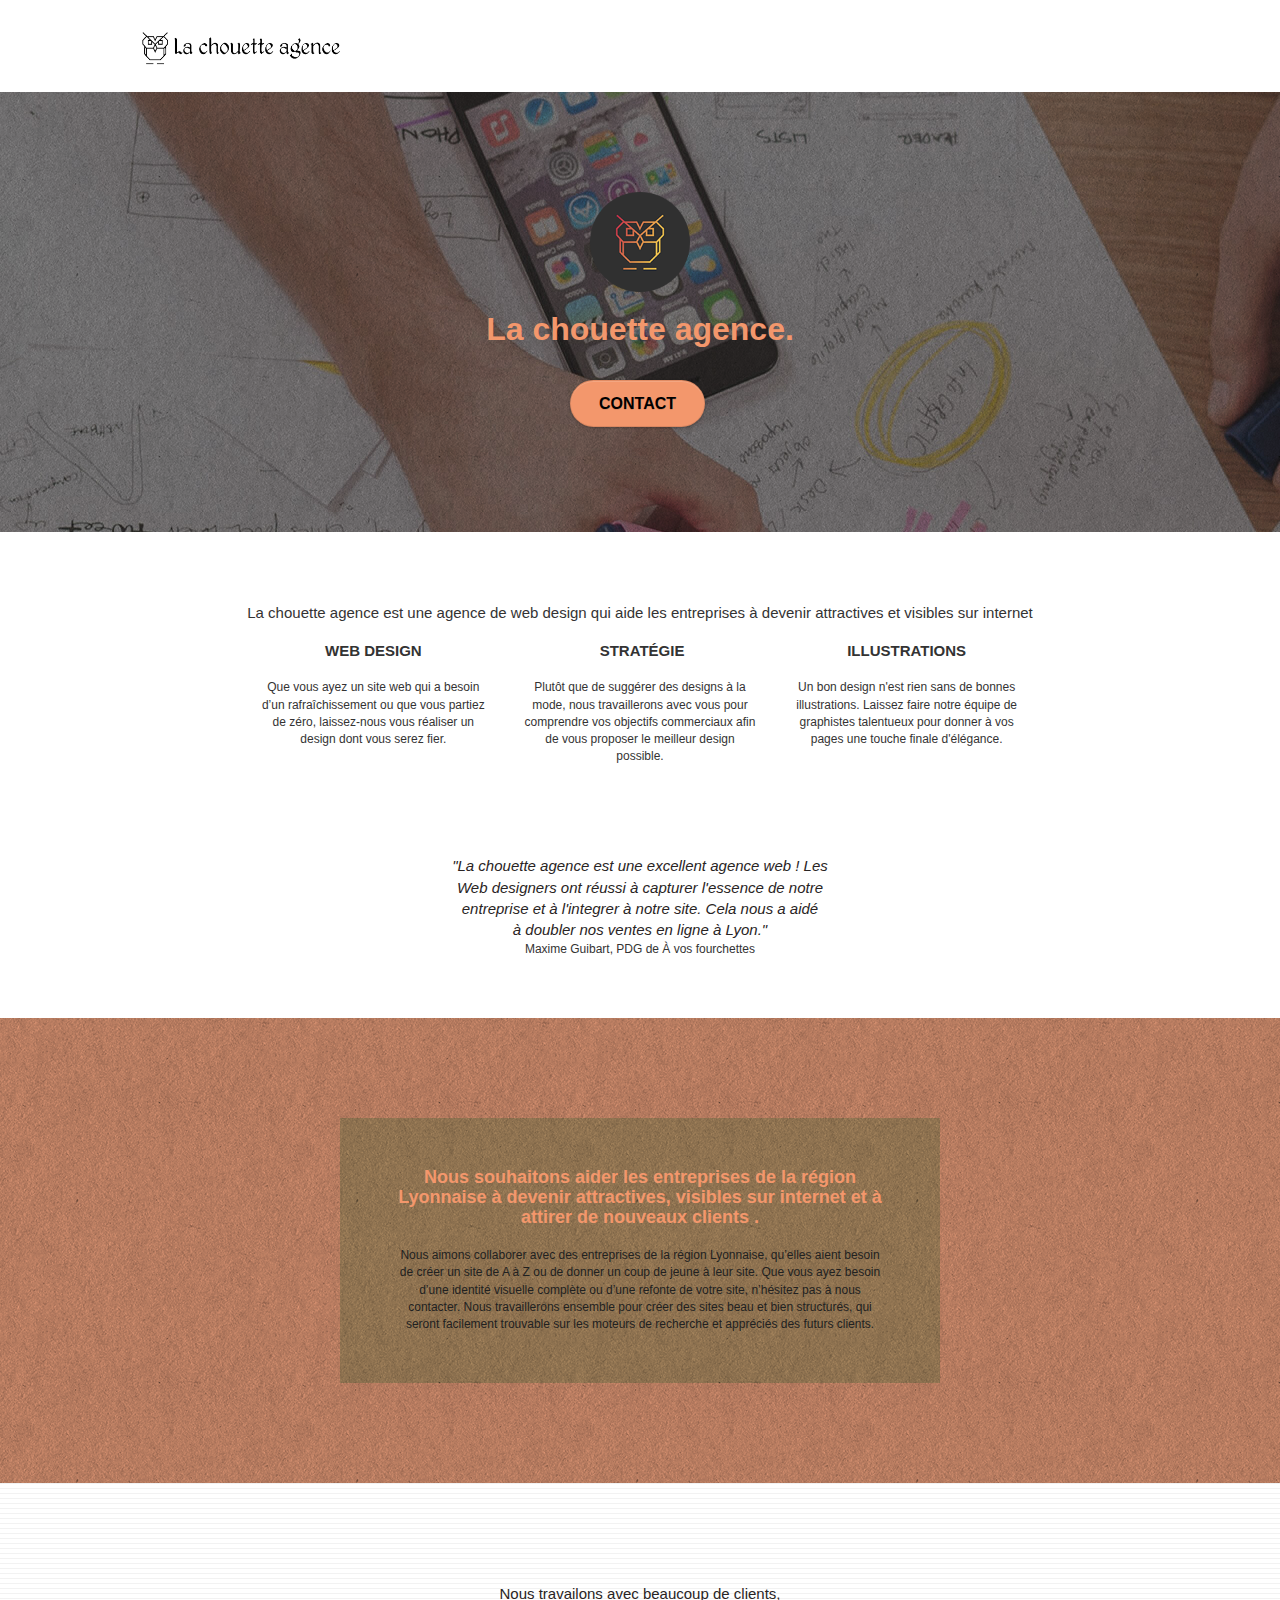
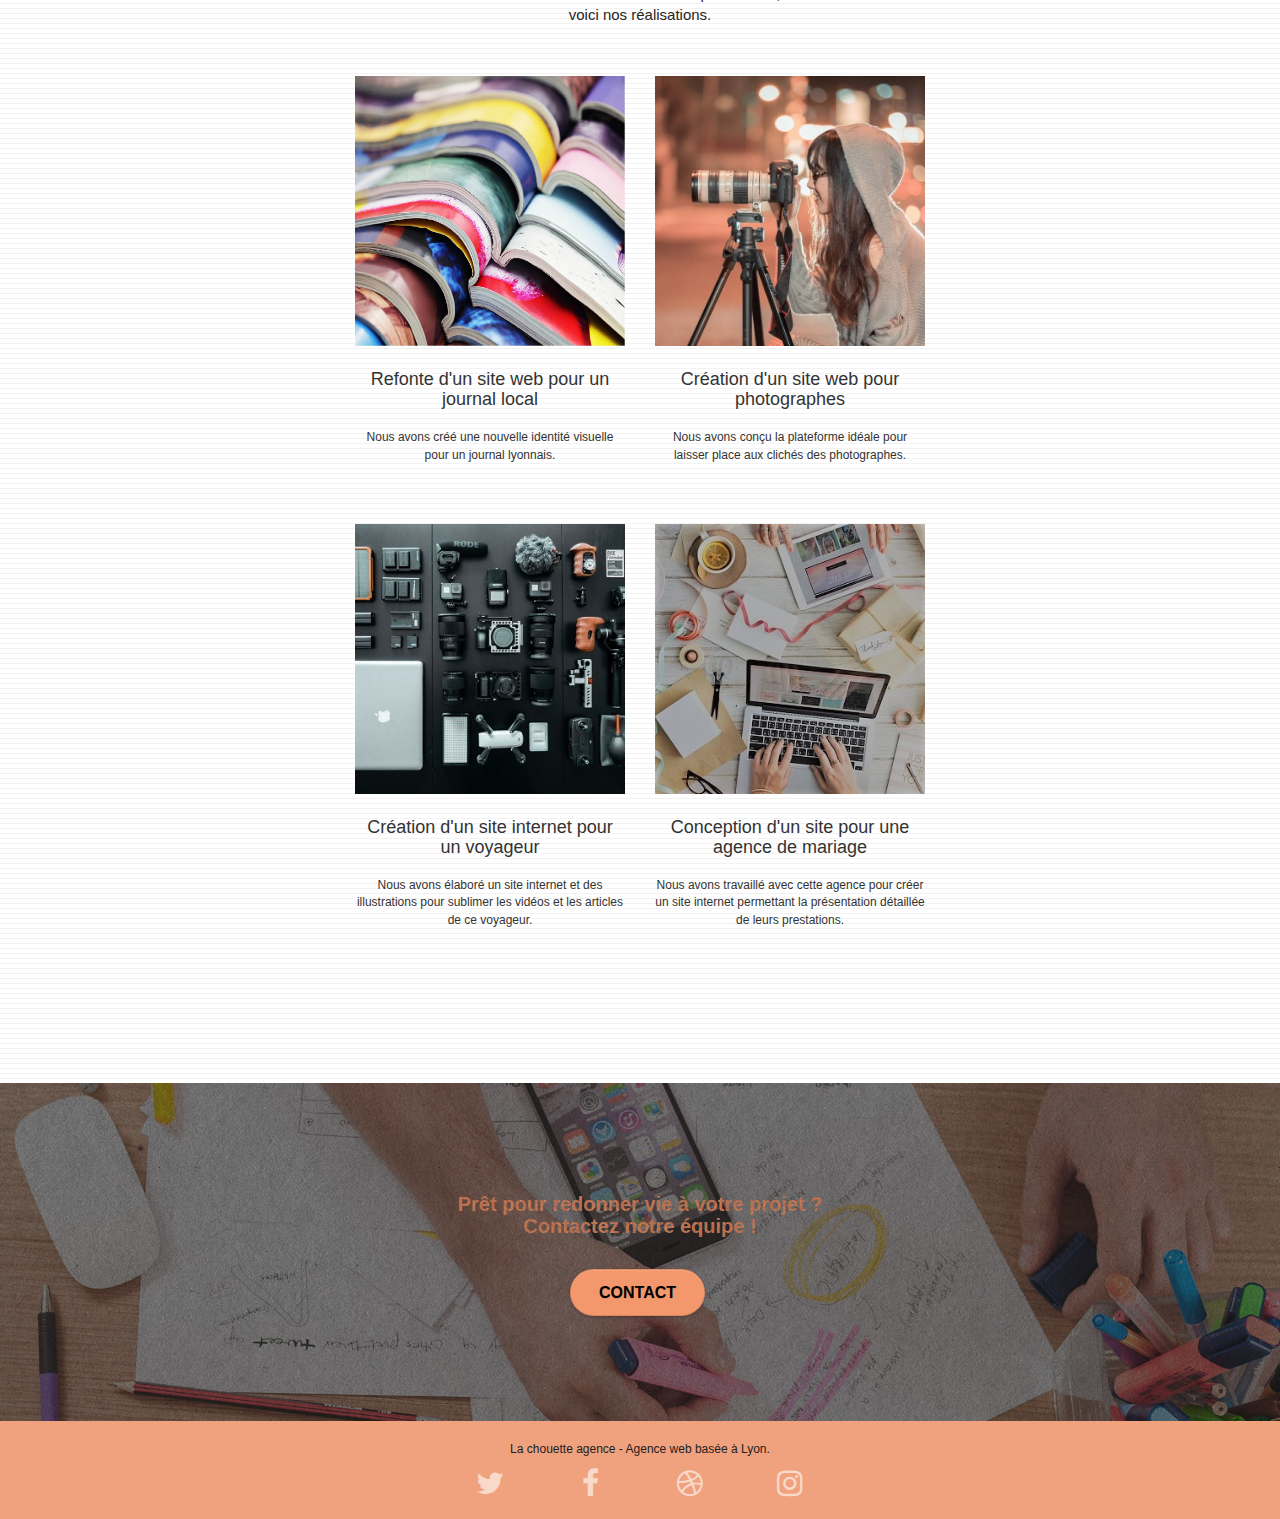
==== optimise/index.html @ 37cf7705 "seo" ====
<!doctype html>
<html lang="fr">

<head>
	<meta charset="utf-8">
	<meta name="keywords"
		content="seo, google, site web, site internet, agence design Lyon, agence ,  design,visibilité,Web design,entreprise,architecture commercial,identité visuelle">
	<meta name="description"
		content="Découvrez la chouette agence, une agence web qui aide les entreprises basée à Lyon à devenir attractives et visibles sur internet">
	<meta name="viewport" content="width=device-width, initial-scale=1.0, viewport-fit=cover">
	<link rel="shortcut icon" type="image/png" href="favicon.jpg">





	<link rel="stylesheet" type="text/css" href="./css/bootstrap.css" media="all">










	<title>La Chouette agence</title>


	<!-- Analytics -->

	<!-- Analytics END -->

</head>

<body>
	<!-- Principal conteneur -->
	<div class="page-container">

		<!-- bloc-0 -->
		<div class="bloc bgc-white l-bloc " id="bloc-0">
			<div class="container bloc-sm">

				<nav class="navbar row">
					<div class="navbar-header">

						<a class="navbar-brand" href="index.html"><img src="img/la-chouette-agence.png" width="200"
								height="40" alt="paris web design logo agence web meilleure agence" /></a>

						<button id="nav-toggle" type="button" class="ui-navbar-toggle navbar-toggle"
							data-toggle="collapse" data-target=".navbar-1">
							<span class="sr-only">Toggle navigation</span><span class="icon-bar"></span><span
								class="icon-bar"></span><span class="icon-bar"></span>
						</button>
					</div>
					


				</nav>
			</div>
		</div>
		<!-- bloc-0 END -->

		<!-- bloc-1-presentation -->
		<div class="bloc bgc-dark-slate-blue bg-banniere d-bloc bg-t-edge bloc-bg-texture texture-paper b-parallax"
			id="bloc-1-hero">
			<div class="container bloc-lg">
				<div class="row tight-width-whitespace">
					<div class="col-sm-12">
						<img src="img/logo.png" class="center-block image-resize-mode" height="100" width="100"
							alt="La chouette agence, agence web Lyon, création logo " />
						<h1 class="text-center hero-bloc-text tc-white ">
							La chouette agence.
						</h1>
						<div class="text-center">
							<a href="page2.html" class="btn btn-lg btn-clean btn-rd cta-hero btn-atomic-tangerine"
								id="cta-hero">Contact</a>
						</div>
					</div>
				</div>
			</div>
		</div>
		<!-- bloc-1-presentation END -->

		<!-- bloc-2-services -->
		<div class="bloc bgc-white l-bloc" id="bloc-2-services">
			<div class="container bloc-md">
				<div class="row">
					<h2 class="col-sm-12 text-center ajoutperformance ">
						La chouette agence est une agence de web design qui aide les entreprises à devenir attractives
						et visibles sur internet
					</h2>
				</div>
				<div class="row voffset-lg med-width-whitespace">
					<div class="col-sm-4">
						<div class="text-center">
							<span class="et-icon-browser sm-shadow icon-dark-slate-blue icons icon-lg"></span>
						</div>
						<h3 class="mg-md text-center">
							Web design
						</h3>
						<p class="text-center ">
							Que vous ayez un site web qui a besoin d&rsquo;un rafraîchissement ou que vous partiez de
							zéro, laissez-nous vous réaliser un design dont vous serez fier.
						</p>
					</div>
					<div class="col-sm-4">
						<div class="text-center">
							<span class="et-icon-presentation sm-shadow icon-dark-slate-blue icons icon-lg"></span>
						</div>
						<h3 class="mg-md text-center">
							&nbsp;Stratégie
						</h3>
						<p class="text-center ">
							Plutôt que de suggérer des designs à la mode, nous travaillerons avec vous pour comprendre
							vos objectifs commerciaux afin de vous proposer le meilleur design possible.<br>
						</p>
					</div>
					<div class="col-sm-4">
						<div class="text-center">
							<span class="et-icon-edit sm-shadow icon-dark-slate-blue icons icon-lg"></span>
						</div>
						<h3 class="mg-md text-center">
							Illustrations
						</h3>
						<p class="text-center ">
							Un bon design n'est rien sans de bonnes illustrations. Laissez faire notre équipe de
							graphistes talentueux pour donner à vos pages une touche finale d'élégance.
						</p>
					</div>
				</div>
				<div class="row voffset-lg voffset">
					<div class="col-xs-12 col-md-8 col-md-offset-2 text-center">
						<span class="ajoutperformance"> <i>"La chouette agence est une excellent agence web ! Les<br>
								Web designers ont réussi à capturer l'essence de notre<br>
								entreprise et à l'integrer à notre site. Cela nous a aidé<br>
								à doubler nos ventes en ligne à Lyon."</i></span>
						<p>Maxime Guibart, PDG de À vos fourchettes</p>

					</div>
				</div>
			</div>
		</div>
		<!-- bloc-2-services END -->

		<!-- bloc-3-what-i-do -->
		<div class="bloc tc-white bgc-atomic-tangerine bg-presentation d-bloc bloc-bg-texture texture-paper b-parallax"
			id="bloc-3-what-i-do">
			<div class="container bloc-lg">
				<div class="row tight-width-whitespace black-background">
					<div class="col-sm-12">
						<h4 class="mg-md text-center tc-white">
							Nous souhaitons aider les entreprises de la région Lyonnaise à devenir attractives, visibles
							sur internet et à attirer de nouveaux clients .<br>
						</h4>
						<p class="text-center white">
							Nous aimons collaborer avec des entreprises de la région Lyonnaise, qu’elles aient besoin de
							créer un site de A à Z ou de donner un coup de jeune à leur site. Que vous ayez besoin d’une
							identité visuelle complète ou d’une refonte de votre site, n’hésitez pas à nous contacter.
							Nous travaillerons ensemble pour créer des sites beau et bien structurés, qui seront
							facilement trouvable sur les moteurs de recherche et appréciés des futurs clients.
							
						</p>
					</div>
				</div>
			</div>
		</div>
		<!-- bloc-3-what-i-do END -->

		<!-- bloc-4-portfolio -->
		<div class="bloc bgc-white bg-lines-h2-bg bg-repeat l-bloc" id="bloc-4-portfolio">
			<div class="container bloc-lg">
				<div class="row">
					<div class="col-sm-12 text-center">
						<span class="ajoutperformance"> Nous travailons avec beaucoup de clients,<br>
							voici nos réalisations.</span>
					</div>
				</div>
				<div class="row tight-width-whitespace portfolio-row">
					<div class="col-sm-6">
						<a href="#" data-lightbox="img/1.jpg" data-gallery-id="gallery-1"
							data-caption="Refonte d'un site web pour un journal local" data-frame="snapshot-lb"><img
								src="img/1.jpg" width="320" height="120"
								alt="Refonte d'un site web pour un journal local"
								class="img-responsive portfolio-thumb" /></a>
						<h4 class="mg-md text-center">
							Refonte d'un site web pour un journal local
						</h4>
						<p class="text-center">
							Nous avons créé une nouvelle identité visuelle pour un journal lyonnais.
						</p>
					</div>
					<div class="col-sm-6">
						<a href="#" data-lightbox="img/2.jpg" data-gallery-id="gallery-1"
							data-caption="Création d'un site web pour photographes" data-frame="snapshot-lb"><img
								src="img/2.jpg" width="320" height="120" class="img-responsive portfolio-thumb"
								alt="Création d'un site web pour photographes" /></a>
						<h4 class="mg-md text-center">
							Création d'un site web pour photographes
						</h4>
						<p class="text-center">
							Nous avons conçu la plateforme idéale pour laisser place aux clichés des photographes.
						</p>
					</div>
				</div>
				<div class="row tight-width-whitespace portfolio-row">
					<div class="col-sm-6">
						<a href="#" data-lightbox="img/3.jpg" data-gallery-id="gallery-1"
							data-caption="Création d'un site internet pour un voyageur" data-frame="snapshot-lb"><img
								src="img/3.jpg" width="320" height="120" class="img-responsive portfolio-thumb"
								alt=" Création d'un site web pour voyageur" /></a>
						<h4 class="mg-md text-center">
							Création d'un site internet pour un voyageur
						</h4>
						<p class="text-center">
							Nous avons élaboré un site internet et des illustrations pour sublimer les vidéos et les
							articles de ce voyageur.
						</p>
					</div>
					<div class="col-sm-6">
						<a href="#" data-lightbox="img/4.jpg" data-gallery-id="gallery-1"
							data-caption="Conception d'un site pour une agence de mariage" data-frame="snapshot-lb"><img
								src="img/4.jpg" width="320" height="120" class="img-responsive portfolio-thumb"
								alt=" Création d'un site web pour agence de mariage" /></a>
						<h4 class="mg-md text-center">
							Conception d'un site pour une agence de mariage
						</h4>
						<p class="text-center">
							Nous avons travaillé avec cette agence pour créer un site internet permettant la
							présentation détaillée de leurs prestations.
						</p>
					</div>
				</div>
			</div>
		</div>
		<!-- bloc-4-portfolio END -->

		<!-- bloc-5-cta -->
		<div class="bloc bgc-dark-slate-blue bg-banniere d-bloc bloc-bg-texture texture-paper" id="bloc-5-cta">
			<div class="container bloc-lg">
				<div class="row">
					<h5 class=" text-center tc-white">
						Prêt pour redonner vie à votre projet ?<br>Contactez notre équipe !
					</h5>
					<div class="col-sm-12 text-center">
						<a href="page2.html"
							class="btn btn-atomic-tangerine btn-clean btn-rd btn-lg cta-hero">Contact</a>
					</div>
				</div>
			</div>
		</div>
		<!-- bloc-5-cta END -->

		<!-- Footer - bloc-8 -->
		<div class="bloc bgc-atomic-tangerine d-bloc" id="bloc-8">
			<div class="container bloc-sm">
				<div class="row">
					<div class="col-sm-12">
						<p class="text-center white">
							La chouette agence - Agence web basée à Lyon.<br>
						</p>
						<div class="row row-no-gutters social">
							<div class="col-sm-3">
								<div class="text-center">
									<a class="social" href="www.twitter.com"><span class="fa fa-twitter icon-md"></span></a>
								</div>
							</div>
							<div class="col-sm-3">
								<div class="text-center">
									<a class="social" href="www.facebook.com"><span class="fa fa-facebook icon-md"></span></a>
								</div>
							</div>
							<div class="col-sm-3">
								<div class="text-center">
									<a class="social" href="www.dribbble.com"><span class="fa fa-dribbble icon-md"></span></a>
								</div>
							</div>
							<div class="col-sm-3">
								<div class="text-center">
									<a class="social" href="www.instagram.com"><span
											class="fa fa-instagram icon-md"></span></a>
								</div>
							</div>

						</div>
						
					</div>
				</div>
			</div>
		</div>

	</div>
	<!-- Footer - bloc-8 END -->


	<!-- Principal conteneur END -->
	<link rel="stylesheet" type="text/css" href="./css/font-awesome.css">
	<link rel="stylesheet" type="text/css" href="style.css">

	<link rel="preload" type="text/css" href="./css/et-line.css" as="style">
</body>


</html>
---- optimise/style.css ----
body {
    margin: 0;
    padding: 0;
    background: #FFF;
    overflow-x: hidden;
    -webkit-font-smoothing: antialiased;
    -moz-osx-font-smoothing: grayscale;
}

a,
button {
    transition: all .3s ease-in-out;
    outline: none!important;
}

a:hover {
    text-decoration: none;
    cursor: pointer;
}

#page-loading-blocs-notifaction {
    position: fixed;
    top: 0;
    bottom: 0;
    width: 100%;
    z-index: 100000;
    background: #FFFFFF url("img/pageload-spinner.gif") no-repeat center center;
}

.bloc {
    width: 100%;
    clear: both;
    background: 50% 50% no-repeat;
    padding: 0 50px;
    -webkit-background-size: cover;
    -moz-background-size: cover;
    -o-background-size: cover;
    background-size: cover;
    position: relative;
}

.bloc .container {
    padding-left: 0;
    padding-right: 0;
}

.bloc-lg {
    padding: 100px 50px;
}

.bloc-md {
    padding: 50px;
}

.bloc-sm {
    padding: 20px 50px;
}

.bg-center,
.bg-l-edge,
.bg-r-edge,
.bg-t-edge,
.bg-b-edge,
.bg-tl-edge,
.bg-bl-edge,
.bg-tr-edge,
.bg-br-edge,
.bg-repeat {
    -webkit-background-size: auto!important;
    -moz-background-size: auto!important;
    -o-background-size: auto!important;
    background-size: auto!important;
}

.bg-repeat {
    background: repeat;
}

.bg-t-edge {
    background: top no-repeat;
}

.bloc-bg-texture::before {
    content: "";
    background-size: 2px 2px;
    position: absolute;
    top: 0;
    bottom: 0;
    left: 0;
    right: 0;
}


.texture-paper::before {
    background: url("img/texture-paper.png");
    background-size: 280px 280px;
}

.b-parallax {
    background-attachment: fixed;
}

.d-bloc {
    color: rgba(255, 255, 255, .7);
}

.d-bloc button:hover {
    color: rgba(255, 255, 255, .9);
}

.d-bloc .icon-round,
.d-bloc .icon-square,
.d-bloc .icon-rounded,
.d-bloc .icon-semi-rounded-a,
.d-bloc .icon-semi-rounded-b {
    border-color: rgba(255, 255, 255, .9);
}

.d-bloc .divider-h span {
    border-color: rgba(255, 255, 255, .2);
}

.d-bloc .a-btn,
.d-bloc .navbar a,
.d-bloc .navbar-brand,
.d-bloc a .icon-sm,
.d-bloc a .icon-md,
.d-bloc a .icon-lg,
.d-bloc a .icon-xl,
.d-bloc h1 a,
.d-bloc h2 a,
.d-bloc h3 a,
.d-bloc h4 a,
.d-bloc h5 a,
.d-bloc h6 a,
.d-bloc p a {
    color: rgba(255, 255, 255, .6);
}

.d-bloc .a-btn:hover,
.d-bloc .navbar a:hover,
.d-bloc .navbar-brand:hover,
.d-bloc a:hover .icon-sm,
.d-bloc a:hover .icon-md,
.d-bloc a:hover .icon-lg,
.d-bloc a:hover .icon-xl,
.d-bloc h1 a:hover,
.d-bloc h2 a:hover,
.d-bloc h3 a:hover,
.d-bloc h4 a:hover,
.d-bloc h5 a:hover,
.d-bloc h6 a:hover,
.d-bloc p a:hover {
    color: rgba(255, 255, 255, 1);
}

.d-bloc .navbar-toggle .icon-bar {
    background: rgba(255, 255, 255, 1);
}

.d-bloc .btn-wire,
.d-bloc .btn-wire:hover {
    color: rgba(255, 255, 255, 1);
    border-color: rgba(255, 255, 255, 1);
}

.d-bloc .panel {
    color: rgba(0, 0, 0, .5);
}

.d-bloc .panel button:hover {
    color: rgba(0, 0, 0, .7);
}

.d-bloc .panel icon {
    border-color: rgba(0, 0, 0, .7);
}

.d-bloc .panel .divider-h span {
    border-color: rgba(0, 0, 0, .1);
}

.d-bloc .panel .a-btn {
    color: rgba(0, 0, 0, .6);
}

.d-bloc .panel .a-btn:hover {
    color: rgba(0, 0, 0, 1);
}

.d-bloc .panel .btn-wire,
.d-bloc .panel .btn-wire:hover {
    color: rgba(0, 0, 0, .7);
    border-color: rgba(0, 0, 0, .3);
}

.d-bloc .panel,
.l-bloc {
    color: rgba(0, 0, 0, .5);
}

.d-bloc .panel button:hover,
.l-bloc button:hover {
    color: rgba(0, 0, 0, .7);
}

.l-bloc .icon-round,
.l-bloc .icon-square,
.l-bloc .icon-rounded,
.l-bloc .icon-semi-rounded-a,
.l-bloc .icon-semi-rounded-b {
    border-color: rgba(0, 0, 0, .7);
}

.d-bloc .panel .divider-h span,
.l-bloc .divider-h span {
    border-color: rgba(0, 0, 0, .1);
}

.d-bloc .panel .a-btn,
.l-bloc .a-btn,
.l-bloc .navbar a,
.l-bloc .navbar-brand,
.l-bloc a .icon-sm,
.l-bloc a .icon-md,
.l-bloc a .icon-lg,
.l-bloc a .icon-xl,
.l-bloc h1 a,
.l-bloc h2 a,
.l-bloc h3 a,
.l-bloc h4 a,
.l-bloc h5 a,
.l-bloc h6 a,
.l-bloc p a {
    color: rgba(0, 0, 0, .6);
}

.d-bloc .panel .a-btn:hover,
.l-bloc .a-btn:hover,
.l-bloc .navbar a:hover,
.l-bloc .navbar-brand:hover,
.l-bloc a:hover .icon-sm,
.l-bloc a:hover .icon-md,
.l-bloc a:hover .icon-lg,
.l-bloc a:hover .icon-xl,
.l-bloc h1 a:hover,
.l-bloc h2 a:hover,
.l-bloc h3 a:hover,
.l-bloc h4 a:hover,
.l-bloc h5 a:hover,
.l-bloc h6 a:hover,
.l-bloc p a:hover {
    color: rgba(0, 0, 0, 1);
}

.l-bloc .navbar-toggle .icon-bar {
    color: rgba(0, 0, 0, .6);
}

.d-bloc .panel .btn-wire,
.d-bloc .panel .btn-wire:hover,
.l-bloc .btn-wire,
.l-bloc .btn-wire:hover {
    color: rgba(0, 0, 0, .7);
    border-color: rgba(0, 0, 0, .3);
}

.voffset {
    margin-top: 30px;
}

.voffset-lg {
    margin-top: 80px;
}

.row-no-gutters {
    margin-right: 0;
    margin-left: 0;
}

.row.row-no-gutters > [class^="col-"],
.row.row-no-gutters > [class*=" col-"] {
    padding-right: 0;
    padding-left: 0;
}

#bloc-1-hero h1 {
    font-size: 32px;
}

.navbar {
    margin-bottom: 0;
    z-index: 1;
}

.navbar-brand {
    height: auto;
    padding: 3px 15px;
    font-size: 25px;
    font-weight: normal;
    font-weight: 600;
    line-height: 44px;
}

.navbar-brand img {
    max-height: 200px;
    margin: 0 5px 0 0;
    display: inline;
}

.navbar-brand img[src$=svg] {
    min-width: 100px;
}

.nav-center .navbar-brand img {
    margin: 0;
}

.navbar .nav {
    padding-top: 2px;
    margin-right: 6rem;
    float: right;
    z-index: 1;
}

.nav > li {
    float: left;
    margin-top: 4px;
    font-size: 16px;
}

.navbar-nav .open .dropdown-menu > li > a {
    text-align: inherit;
}

.nav > li a:hover,
.nav > li a:focus {
    background: transparent;
}

.navbar-toggle {
    margin: 10px 10px 0 0;
    border: 0px;
}

.navbar-toggle:hover {
    background: transparent!important;
}

.navbar-toggle .icon-bar {
    background-color: rgba(0, 0, 0, .5);
    width: 26px;
}

.nav-invert .navbar .nav {
    float: left;
}
.ajoutperformance {
    font-size: 15px;
    color: rgb(41, 36, 36);
}

.nav-invert .navbar-header,
.nav-invert .navbar-brand {
    float: right;
    position: relative;
    z-index: 2;
}

@media (min-width: 768px) {
    .site-navigation {
        position: absolute;
        top: 50%;
        right: 20px;
        transform: translate(0, -50%);
        -webkit-transform: translateY(-50%);
    }
    .nav > li .dropdown-menu a,
    .nav > li .dropdown-menu a:hover {
        color: #484848;
    }
    .nav-invert .site-navigation {
        left: 0;
        right: 0;
    }
    .nav-center {
        text-align: center;
    }
    .nav-center .navbar-header {
        width: 100%;
    }
    .nav-center .navbar-header,
    .nav-center .navbar-brand,
    .nav-center .nav > li {
        float: none;
        display: inline-block;
    }
    .nav-center .site-navigation {
        position: relative;
        width: 100%;
        right: 0;
        margin-right: 0px;
        margin-top: 20px;
    }
    .nav-center.mini-nav .navbar-toggle {
        float: none;
        margin: 10px auto 0;
    }
}

.nav > li > .dropdown a {
    background: none!important;
    display: block;
    padding: 14px 15px;
}

nav .caret {
    margin: 0 5px;
}

.dropdown-menu .dropdown-menu {
    top: -8px;
    left: 100%;
}

.dropdown-menu .dropmenu-flow-right {
    top: 100%;
    left: 0;
    margin-left: -1px;
    border-top-left-radius: 0;
    border-top-right-radius: 0;
}

.dropdown-menu .dropdown span {
    border: 4px solid black;
    border-top-color: transparent;
    border-right-color: transparent;
    border-bottom-color: transparent;
    margin: 6px -5px 0 0!important;
    float: right;
}

.mg-md {
    margin-top: 10px;
    margin-bottom: 20px;
}

.mg-lg {
    margin-top: 10px;
    margin-bottom: 40px;
}

.btn {
    margin: 0 5px 5px 0;
}

.btn.pull-right {
    margin: 0 0 5px 5px;
}

.btn-d,
.btn-d:hover,
.btn-d:focus {
    color: #FFF;
    background: rgba(0, 0, 0, .3);
}

button {
    outline: none!important;
}

.btn-rd {
    border-radius: 40px;
}

.btn-clean {
    border: 1px solid rgba(0, 0, 0, .08);
    border-bottom-color: rgba(0, 0, 0, .1);
    text-shadow: 0 1px 0 rgba(0, 0, 1, .1);
    box-shadow: 0 1px 3px rgba(0, 0, 1, .25), inset 0 1px 0 0 rgba(255, 255, 255, .15);
}

.icon-md {
    font-size: 30px!important;
}

.icon-lg {
    font-size: 60px!important;
}

.sm-shadow {
    text-shadow: 0 1px 2px rgba(0, 0, 0, .3);
}

.panel-sq,
.panel-sq .panel-heading,
.panel-sq .panel-footer {
    border-radius: 0;
}

.panel-rd {
    border-radius: 30px;
}

.panel-rd .panel-heading {
    border-radius: 29px 29px 0 0;
}

.panel-rd .panel-footer {
    border-radius: 0 0 29px 29px;
}

.form-control {
    border-color: rgba(0, 0, 0, .1);
    box-shadow: none;
}

.scrollToTop {
    width: 40px;
    height: 40px;
    position: fixed;
    bottom: 20px;
    right: 20px;
    opacity: 0;
    z-index: 500;
    transition: all .3s ease-in-out;
}

.scrollToTop span {
    margin-top: 6px;
}

.showScrollTop {
    font-size: 14px;
    opacity: 1;
}

a[data-lightbox] {
    position: relative;
    display: block;
    text-align: center;
}

a[data-lightbox]:hover::before {
    content: "+";
    font-family: "HelveticaNeue-Light", "Helvetica Neue Light", "Helvetica Neue", Helvetica, Arial;
    font-size: 32px;
    width: 50px;
    height: 50px;
    margin-left: -25px;
    border-radius: 50%;
    background: rgba(0, 0, 0, .6);
    color: #FFF;
    font-weight: 100;
    z-index: 1;
    position: absolute;
    top: 50%;
    transform: translateY(-50%);
    -webkit-transform: translateY(-50%);
}
a.annuaires{
   
   
   color: black;
}

a[data-lightbox]:hover img {
    opacity: 0.6;
    -webkit-animation-fill-mode: none;
    animation-fill-mode: none;
}

#lightbox-modal {
    display: flex;
    align-items: center;
}

#lightbox-modal .modal-dialog {
    width: 90%;
    max-width: 900px;
    margin: 0 auto 0;
}

#lightbox-modal .modal-dialog img {
    max-height: 90vh;
    margin: 0 auto;
}

.lightbox-caption {
    padding: 20px;
    color: #FFF;
    background: rgba(0, 0, 0, .5);
    position: absolute;
    left: 15px;
    right: 15px;
    bottom: 5px;
}

.close-lightbox {
    color: #FFF;
    font-size: 30px;
    position: absolute;
    top: 20px;
    right: 20px;
    z-index: 20;
    background: rgba(0, 0, 0, .5);
    border: none;
    line-height: 30px;
    padding: 0 9px 5px;
    opacity: 0.3;
}

.close-lightbox:hover,
.next-lightbox:hover,
.prev-lightbox:hover {
    opacity: 1.0;
    color: #FFF;
}

.next-lightbox,
.prev-lightbox {
    font-size: 20px;
    color: rgba(255, 255, 255, .9);
    background: rgba(0, 0, 0, .5);
    transition: all .2s ease-in-out;
    position: absolute;
    top: 45%;
    z-index: 1;
    opacity: 0.4;
}

.next-lightbox {
    padding: 6px 8px 1px 13px;
    right: 25px;
}

.prev-lightbox {
    padding: 6px 13px 1px 10px;
    left: 25px;
}

.snapshot-lb .modal-body {
    padding-bottom: 45px;
}

.snapshot-lb .lightbox-caption {
    padding: 0;
    color: rgba(0, 0, 0, .5);
    background: none;
}

h1,
h2,
h3,
h4,
h5,
h6,
p,
label,
.btn,
a {
    font-family: "helvetica";
    font-weight: 400;
    color: #343333!important;
}

.container {
    max-width: 1000px;
}

.hero-bloc-text {
    font-size: 38px;
}

.hero-bloc-text-sub {
    font-size: 36px;
}

.statement-bloc-text {
    line-height: 26px;
    font-style: italic;
    font-size: 20px;
    text-align: center;
    font-weight: lighter;
    max-width: 520px;
    margin: auto auto auto auto;
}

p {
    font-size: 12px;
}

.tight-width-whitespace {
    max-width: 600px;
    margin: auto auto auto auto;
}

.h1 {
    font-size: 20px;
    font-family: "Open Sans";
}

.cta-hero {
    margin-top: 22px;
    color: #FFFFFF!important;
    text-transform: uppercase;
    padding: 12px 28px 12px 28px;
    font-size: 16px;
    font-weight: 700;
}

.social {
    max-width: 400px;
    margin: auto auto auto auto;
}

h2 {
    font-size: 22px;
    line-height: 1.4em;
}

h3 {
    font-size: 15px;
    text-transform: uppercase;
    font-weight: 700;
    color: #333333!important;
}

.med-width-whitespace {
    max-width: 800px;
    margin: auto auto auto auto;
    box-shadow: 0px 0px 0px #000000;
}

h1 {
    color: #333333!important;
}

h4 {
    color: #333333!important;
}

.icons {
    margin-bottom: 14px;
    margin-top: 24px;
}

.white {
    color: #212121!important;
}

.portfolio-thumb {
    margin-bottom: 24px;
}

.portfolio-row {
    margin-bottom: 44px;
    margin-top: 50px;
}

.avatar {
    box-shadow: 0px 4px 9px rgba(0, 0, 0, 0.3);
}

.black-background {
    background-color: rgba(165, 147, 99, 0.7);
    padding: 40px 40px 40px 40px;
}

.bold-link {
    font-weight: 900;
    text-decoration: underline!important;
}

.bgc-white {
    background-color: #FFFFFF;
}

.bgc-dark-slate-blue {
    background-color: #364577;
}

.bgc-atomic-tangerine {
    background-color: #f0a27e;
}

.tc-white {
    color: #F3976C!important;
    font-weight: bolder;
}
h5{
    font-size: 2rem;
   
}


.btn-atomic-tangerine {
    background: #F3976C;
    color: black!important;
}

.btn-atomic-tangerine:hover {
    background: #c27956!important;
    color: #FFFFFF!important;
}

.ltc-white {
    color: #FFFFFF!important;
}

.ltc-white:hover {
    color: #cccccc!important;
}

.ltc-atomic-tangerine {
    color: #F3976C!important;
}

.ltc-atomic-tangerine:hover {
    color: #c27956!important;
}

.icon-dark-slate-blue {
    color: #364577!important;
    border-color: #364577!important;
}

.bg-dots-bg {
    background-image: url("img/dots-bg.png");
}

.bg-lines-h2-bg {
    background-image: url("img/lines-h2-bg.png");
}

.bg-banniere {
    background-image: url("img/la-chouette-agence-banniere.jpg");
}

.bg-presentation {
    background-image: url("img/image-de-presentation.jpg");
}

@media (max-width: 1024px) {
    .bloc {
        padding-left: 20px;
        padding-right: 20px;
    }
    .bloc.full-width-bloc,
    .bloc-tile-2.full-width-bloc .container,
    .bloc-tile-3.full-width-bloc .container,
    .bloc-tile-4.full-width-bloc .container {
        padding-left: 0;
        padding-right: 0;
    }
}

@media (max-width: 992px) and (min-width: 768px) {
    .navbar .nav {
        max-width: 80%
    }
    .nav-center.navbar .nav {
        max-width: 100%
       
        

    }
}

@media only screen and (min-width: 768px) and (max-width: 1024px) and (orientation: landscape) {
    .b-parallax {
        background-attachment: scroll;
    }
}

@media only screen and (min-width: 1024px) and (max-width: 1366px) and (-webkit-min-device-pixel-ratio: 1.5) {
    .b-parallax {
        background-attachment: scroll;
    }
}

@media (max-width: 991px) {
    .container {
        width: 100%;
    }
    .b-parallax {
        background-attachment: scroll;
    }
    .page-container,
    #hero-bloc {
        overflow-x: hidden;
        position: relative;
    }
    
    .bloc-group,
    .bloc-group .bloc {
        display: block;
        width: 100%;
    }
    
    .bloc-fill-screen .fill-bloc-top-edge,
    .bloc-fill-screen .fill-bloc-bottom-edge {
        padding: 0 20px;
       
    }
    
    #bloc-3-what-i-do{
        display: none;
    }
    #bloc-5-cta{
        display: none;
    }
    
}

@media (max-width: 767px) {
    
    .page-container {
        overflow-x: hidden;
        position: relative;
    }
    h1,
    h2,
    h3,
    h4,
    h5,
    h6,
    p,
    #disqus_thread {
        padding-left: 10px!important;
        padding-right: 10px!important;
    }
    .b-parallax {
        background-attachment: scroll;
    }
    .navbar .nav {
        padding-top: 0;
        border-top: 1px solid rgba(0, 0, 0, .2);
        float: none!important;
    }
    .navbar.row {
        margin-left: 0;
        margin-right: 0;
    }
    .site-navigation {
        position: inherit;
        transform: none;
        -webkit-transform: none;
        -ms-transform: none;
    }
    .nav > li {
        margin-top: 0;
        border-bottom: 1px solid rgba(0, 0, 0, .1);
        background: rgba(0, 0, 0, .05);
        text-align: left;
        padding-left: 15px;
        width: 100%;
    }
    .nav > li:hover {
        background: rgba(0, 0, 0, .08);
    }
    .dropdown .dropdown a .caret {
        float: none;
        margin: 5px 0 0 10px!important;
        border: 4px solid black;
        border-bottom-color: transparent;
        border-right-color: transparent;
        border-left-color: transparent;
    }
    #hero-bloc .navbar .nav {
        background: rgba(0, 0, 0, .8);
    }
    #hero-bloc .navbar .nav a {
        color: rgba(255, 255, 255, .6);
    }
    .hero {
        padding: 50px 0;
    }
    .hero-nav {
        left: -1px;
        right: -1px;
    }
    .navbar-collapse {
        padding: 0;
        overflow-x: hidden;
        -webkit-box-shadow: none;
        box-shadow: none;
    }
    .navbar-brand img {
        max-height: 40px;
        width: auto;
    }
    .nav-invert .navbar-header {
        float: none;
        width: 100%;
    }
    .nav-invert .navbar-toggle {
        float: left;
        margin-left: 10px;
    }
    .bloc {
        padding-left: 0;
        padding-right: 0;
    }
    .bloc-xxl,
    .bloc-xl,
    .bloc-lg {
        padding: 40px 0;
    }
    .bloc-sm,
    .bloc-md {
        padding-left: 0;
        padding-right: 0;
    }
    .bloc-tile-2 .container,
    .bloc-tile-3 .container,
    .bloc-tile-4 .container,
    .bloc-fill-screen .fill-bloc-top-edge,
    .bloc-fill-screen .fill-bloc-bottom-edge {
        padding-left: 0;
        padding-right: 0;
    }
    .a-block {
        padding: 0 10px;
    }
    .btn-dwn {
        display: none;
    }
    .voffset {
        margin-top: 5px;
    }
    .voffset-md {
        margin-top: 20px;
    }
    .voffset-lg {
        margin-top: 30px;
    }
    form {
        padding: 5px;
    }
    .close-lightbox {
        display: inline-block;
    }
    .blocsapp-device-iphone5 {
        background-size: 216px 425px;
        padding-top: 60px;
        width: 216px;
        height: 425px;
    }
    .blocsapp-device-iphone5 img {
        width: 180px;
        height: 320px;
    }
}

@media (max-width: 400px) {
    .bloc {
        padding-left: 0;
        padding-right: 0;
    }
}

@media (max-width: 767px) {
    .bloc-mob-center-text {
        text-align: center;
    }
}
---- optimise/css/et-line.css ----
@font-face {
    font-family: et-line;
    src: url(../fonts/et-line.eot);
    src: url(../fonts/et-line.eot?#iefix) format('embedded-opentype'), url(../fonts/et-line.woff) format('woff'), url(../fonts/et-line.ttf) format('truetype'), url(../fonts/et-line.svg#et-line) format('svg');
    font-weight: 400;
    font-style: normal
}

.et-icon-adjustments,
.et-icon-alarmclock,
.et-icon-anchor,
.et-icon-aperture,
.et-icon-attachment,
.et-icon-bargraph,
.et-icon-basket,
.et-icon-beaker,
.et-icon-bike,
.et-icon-book-open,
.et-icon-briefcase,
.et-icon-browser,
.et-icon-calendar,
.et-icon-camera,
.et-icon-caution,
.et-icon-chat,
.et-icon-circle-compass,
.et-icon-clipboard,
.et-icon-clock,
.et-icon-cloud,
.et-icon-compass,
.et-icon-desktop,
.et-icon-dial,
.et-icon-document,
.et-icon-documents,
.et-icon-download,
.et-icon-dribbble,
.et-icon-edit,
.et-icon-envelope,
.et-icon-expand,
.et-icon-facebook,
.et-icon-flag,
.et-icon-focus,
.et-icon-gears,
.et-icon-genius,
.et-icon-gift,
.et-icon-global,
.et-icon-globe,
.et-icon-googleplus,
.et-icon-grid,
.et-icon-happy,
.et-icon-hazardous,
.et-icon-heart,
.et-icon-hotairballoon,
.et-icon-hourglass,
.et-icon-key,
.et-icon-laptop,
.et-icon-layers,
.et-icon-lifesaver,
.et-icon-lightbulb,
.et-icon-linegraph,
.et-icon-linkedin,
.et-icon-lock,
.et-icon-magnifying-glass,
.et-icon-map,
.et-icon-map-pin,
.et-icon-megaphone,
.et-icon-mic,
.et-icon-mobile,
.et-icon-newspaper,
.et-icon-notebook,
.et-icon-paintbrush,
.et-icon-paperclip,
.et-icon-pencil,
.et-icon-phone,
.et-icon-picture,
.et-icon-pictures,
.et-icon-piechart,
.et-icon-presentation,
.et-icon-pricetags,
.et-icon-printer,
.et-icon-profile-female,
.et-icon-profile-male,
.et-icon-puzzle,
.et-icon-quote,
.et-icon-recycle,
.et-icon-refresh,
.et-icon-ribbon,
.et-icon-rss,
.et-icon-sad,
.et-icon-scissors,
.et-icon-scope,
.et-icon-search,
.et-icon-shield,
.et-icon-speedometer,
.et-icon-strategy,
.et-icon-streetsign,
.et-icon-tablet,
.et-icon-target,
.et-icon-telescope,
.et-icon-toolbox,
.et-icon-tools,
.et-icon-tools-2,
.et-icon-trophy,
.et-icon-tumblr,
.et-icon-twitter,
.et-icon-upload,
.et-icon-video,
.et-icon-wallet,
.et-icon-wine {
    font-family: et-line;
    speak: none;
    font-style: normal;
    font-weight: 400;
    font-variant: normal;
    text-transform: none;
    line-height: 1;
    -webkit-font-smoothing: antialiased;
    -moz-osx-font-smoothing: grayscale;
    display: inline-block
}

.et-icon-mobile:before {
    content: "\e000"
}

.et-icon-laptop:before {
    content: "\e001"
}

.et-icon-desktop:before {
    content: "\e002"
}

.et-icon-tablet:before {
    content: "\e003"
}

.et-icon-phone:before {
    content: "\e004"
}

.et-icon-document:before {
    content: "\e005"
}

.et-icon-documents:before {
    content: "\e006"
}

.et-icon-search:before {
    content: "\e007"
}

.et-icon-clipboard:before {
    content: "\e008"
}

.et-icon-newspaper:before {
    content: "\e009"
}

.et-icon-notebook:before {
    content: "\e00a"
}

.et-icon-book-open:before {
    content: "\e00b"
}

.et-icon-browser:before {
    content: "\e00c"
}

.et-icon-calendar:before {
    content: "\e00d"
}

.et-icon-presentation:before {
    content: "\e00e"
}

.et-icon-picture:before {
    content: "\e00f"
}

.et-icon-pictures:before {
    content: "\e010"
}

.et-icon-video:before {
    content: "\e011"
}

.et-icon-camera:before {
    content: "\e012"
}

.et-icon-printer:before {
    content: "\e013"
}

.et-icon-toolbox:before {
    content: "\e014"
}

.et-icon-briefcase:before {
    content: "\e015"
}

.et-icon-wallet:before {
    content: "\e016"
}

.et-icon-gift:before {
    content: "\e017"
}

.et-icon-bargraph:before {
    content: "\e018"
}

.et-icon-grid:before {
    content: "\e019"
}

.et-icon-expand:before {
    content: "\e01a"
}

.et-icon-focus:before {
    content: "\e01b"
}

.et-icon-edit:before {
    content: "\e01c"
}

.et-icon-adjustments:before {
    content: "\e01d"
}

.et-icon-ribbon:before {
    content: "\e01e"
}

.et-icon-hourglass:before {
    content: "\e01f"
}

.et-icon-lock:before {
    content: "\e020"
}

.et-icon-megaphone:before {
    content: "\e021"
}

.et-icon-shield:before {
    content: "\e022"
}

.et-icon-trophy:before {
    content: "\e023"
}

.et-icon-flag:before {
    content: "\e024"
}

.et-icon-map:before {
    content: "\e025"
}

.et-icon-puzzle:before {
    content: "\e026"
}

.et-icon-basket:before {
    content: "\e027"
}

.et-icon-envelope:before {
    content: "\e028"
}

.et-icon-streetsign:before {
    content: "\e029"
}

.et-icon-telescope:before {
    content: "\e02a"
}

.et-icon-gears:before {
    content: "\e02b"
}

.et-icon-key:before {
    content: "\e02c"
}

.et-icon-paperclip:before {
    content: "\e02d"
}

.et-icon-attachment:before {
    content: "\e02e"
}

.et-icon-pricetags:before {
    content: "\e02f"
}

.et-icon-lightbulb:before {
    content: "\e030"
}

.et-icon-layers:before {
    content: "\e031"
}

.et-icon-pencil:before {
    content: "\e032"
}

.et-icon-tools:before {
    content: "\e033"
}

.et-icon-tools-2:before {
    content: "\e034"
}

.et-icon-scissors:before {
    content: "\e035"
}

.et-icon-paintbrush:before {
    content: "\e036"
}

.et-icon-magnifying-glass:before {
    content: "\e037"
}

.et-icon-circle-compass:before {
    content: "\e038"
}

.et-icon-linegraph:before {
    content: "\e039"
}

.et-icon-mic:before {
    content: "\e03a"
}

.et-icon-strategy:before {
    content: "\e03b"
}

.et-icon-beaker:before {
    content: "\e03c"
}

.et-icon-caution:before {
    content: "\e03d"
}

.et-icon-recycle:before {
    content: "\e03e"
}

.et-icon-anchor:before {
    content: "\e03f"
}

.et-icon-profile-male:before {
    content: "\e040"
}

.et-icon-profile-female:before {
    content: "\e041"
}

.et-icon-bike:before {
    content: "\e042"
}

.et-icon-wine:before {
    content: "\e043"
}

.et-icon-hotairballoon:before {
    content: "\e044"
}

.et-icon-globe:before {
    content: "\e045"
}

.et-icon-genius:before {
    content: "\e046"
}

.et-icon-map-pin:before {
    content: "\e047"
}

.et-icon-dial:before {
    content: "\e048"
}

.et-icon-chat:before {
    content: "\e049"
}

.et-icon-heart:before {
    content: "\e04a"
}

.et-icon-cloud:before {
    content: "\e04b"
}

.et-icon-upload:before {
    content: "\e04c"
}

.et-icon-download:before {
    content: "\e04d"
}

.et-icon-target:before {
    content: "\e04e"
}

.et-icon-hazardous:before {
    content: "\e04f"
}

.et-icon-piechart:before {
    content: "\e050"
}

.et-icon-speedometer:before {
    content: "\e051"
}

.et-icon-global:before {
    content: "\e052"
}

.et-icon-compass:before {
    content: "\e053"
}

.et-icon-lifesaver:before {
    content: "\e054"
}

.et-icon-clock:before {
    content: "\e055"
}

.et-icon-aperture:before {
    content: "\e056"
}

.et-icon-quote:before {
    content: "\e057"
}

.et-icon-scope:before {
    content: "\e058"
}

.et-icon-alarmclock:before {
    content: "\e059"
}

.et-icon-refresh:before {
    content: "\e05a"
}

.et-icon-happy:before {
    content: "\e05b"
}

.et-icon-sad:before {
    content: "\e05c"
}

.et-icon-facebook:before {
    content: "\e05d"
}

.et-icon-twitter:before {
    content: "\e05e"
}

.et-icon-googleplus:before {
    content: "\e05f"
}

.et-icon-rss:before {
    content: "\e060"
}

.et-icon-tumblr:before {
    content: "\e061"
}

.et-icon-linkedin:before {
    content: "\e062"
}

.et-icon-dribbble:before {
    content: "\e063"
}
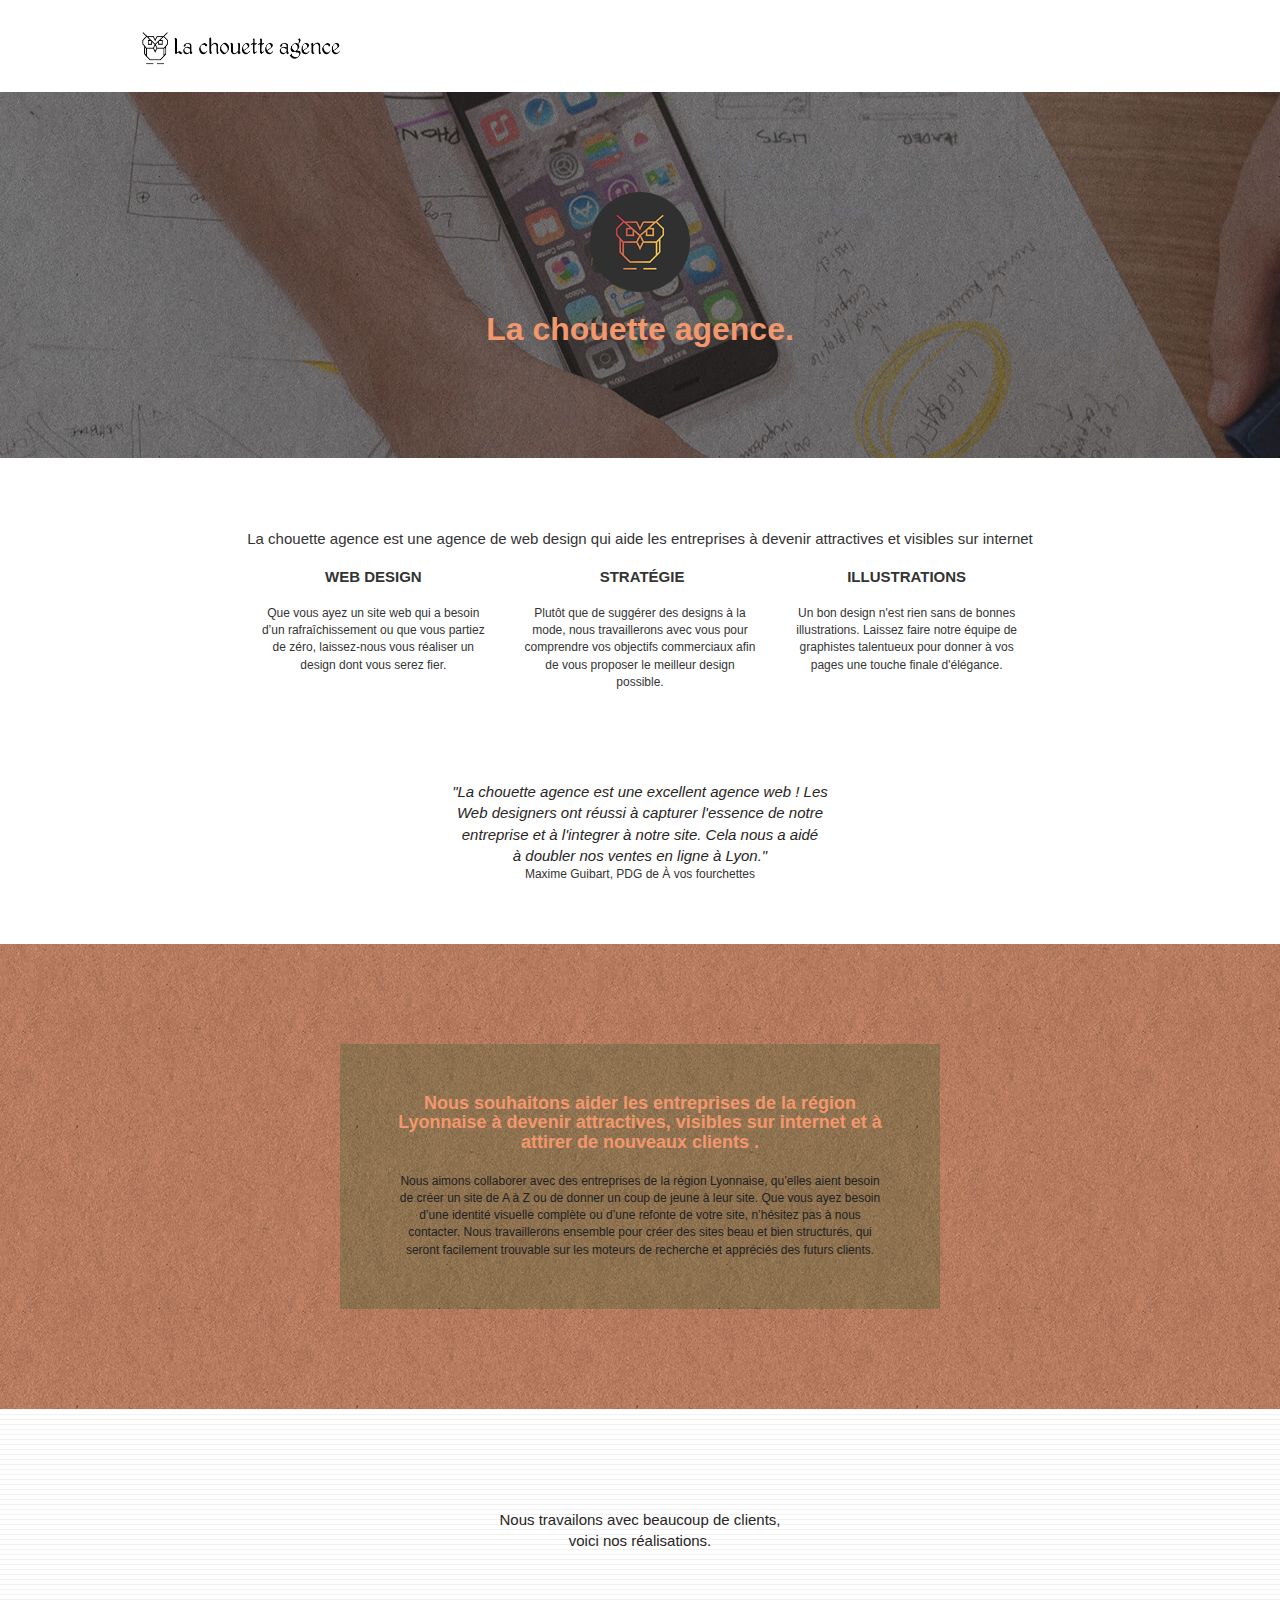
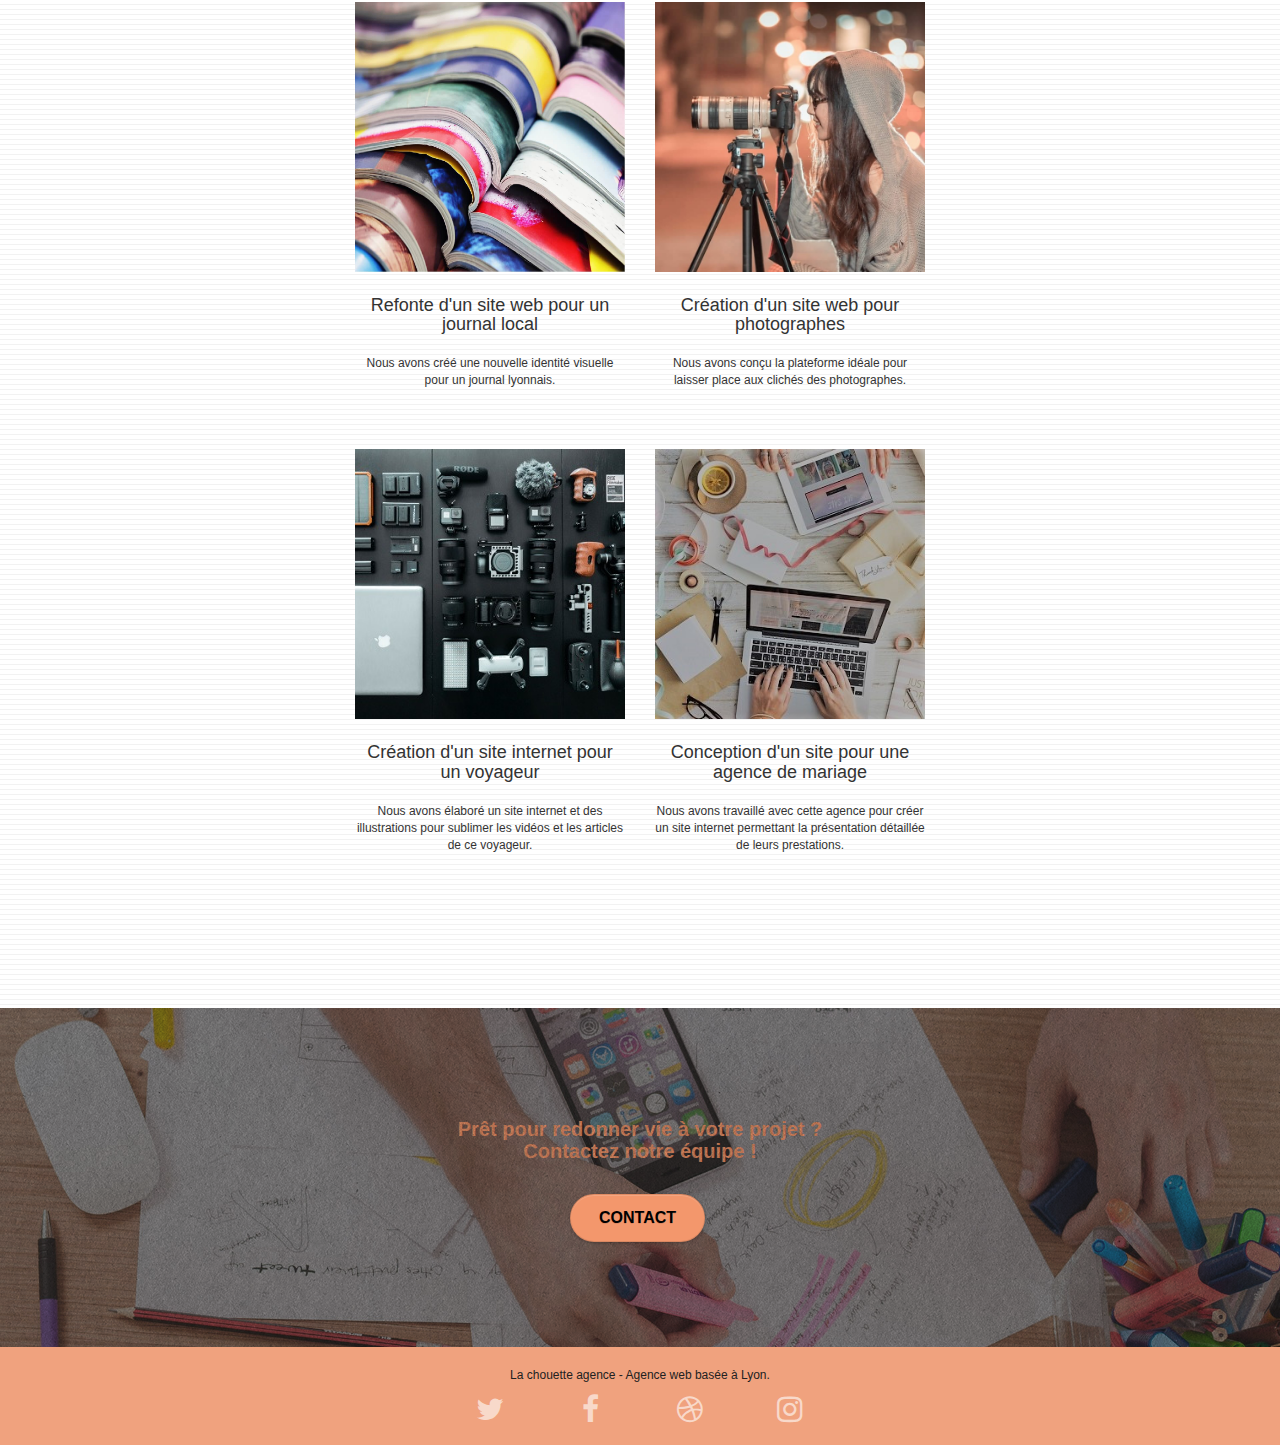
==== commit f8433c94: "seo accessibility" ====
--- a/optimise/index.html
+++ b/optimise/index.html
@@ -73,10 +73,7 @@
 						<h1 class="text-center hero-bloc-text tc-white ">
 							La chouette agence.
 						</h1>
-						<div class="text-center">
-							<a href="page2.html" class="btn btn-lg btn-clean btn-rd cta-hero btn-atomic-tangerine"
-								id="cta-hero">Contact</a>
-						</div>
+						
 					</div>
 				</div>
 			</div>
@@ -237,7 +234,7 @@
 		<!-- bloc-4-portfolio END -->
 
 		<!-- bloc-5-cta -->
-		<div class="bloc bgc-dark-slate-blue bg-banniere d-bloc bloc-bg-texture texture-paper" id="bloc-5-cta">
+		<div class="  bloc bg-banniere d-bloc bloc-bg-texture texture-paper" id="bloc-5-cta">
 			<div class="container bloc-lg">
 				<div class="row">
 					<h5 class=" text-center tc-white">
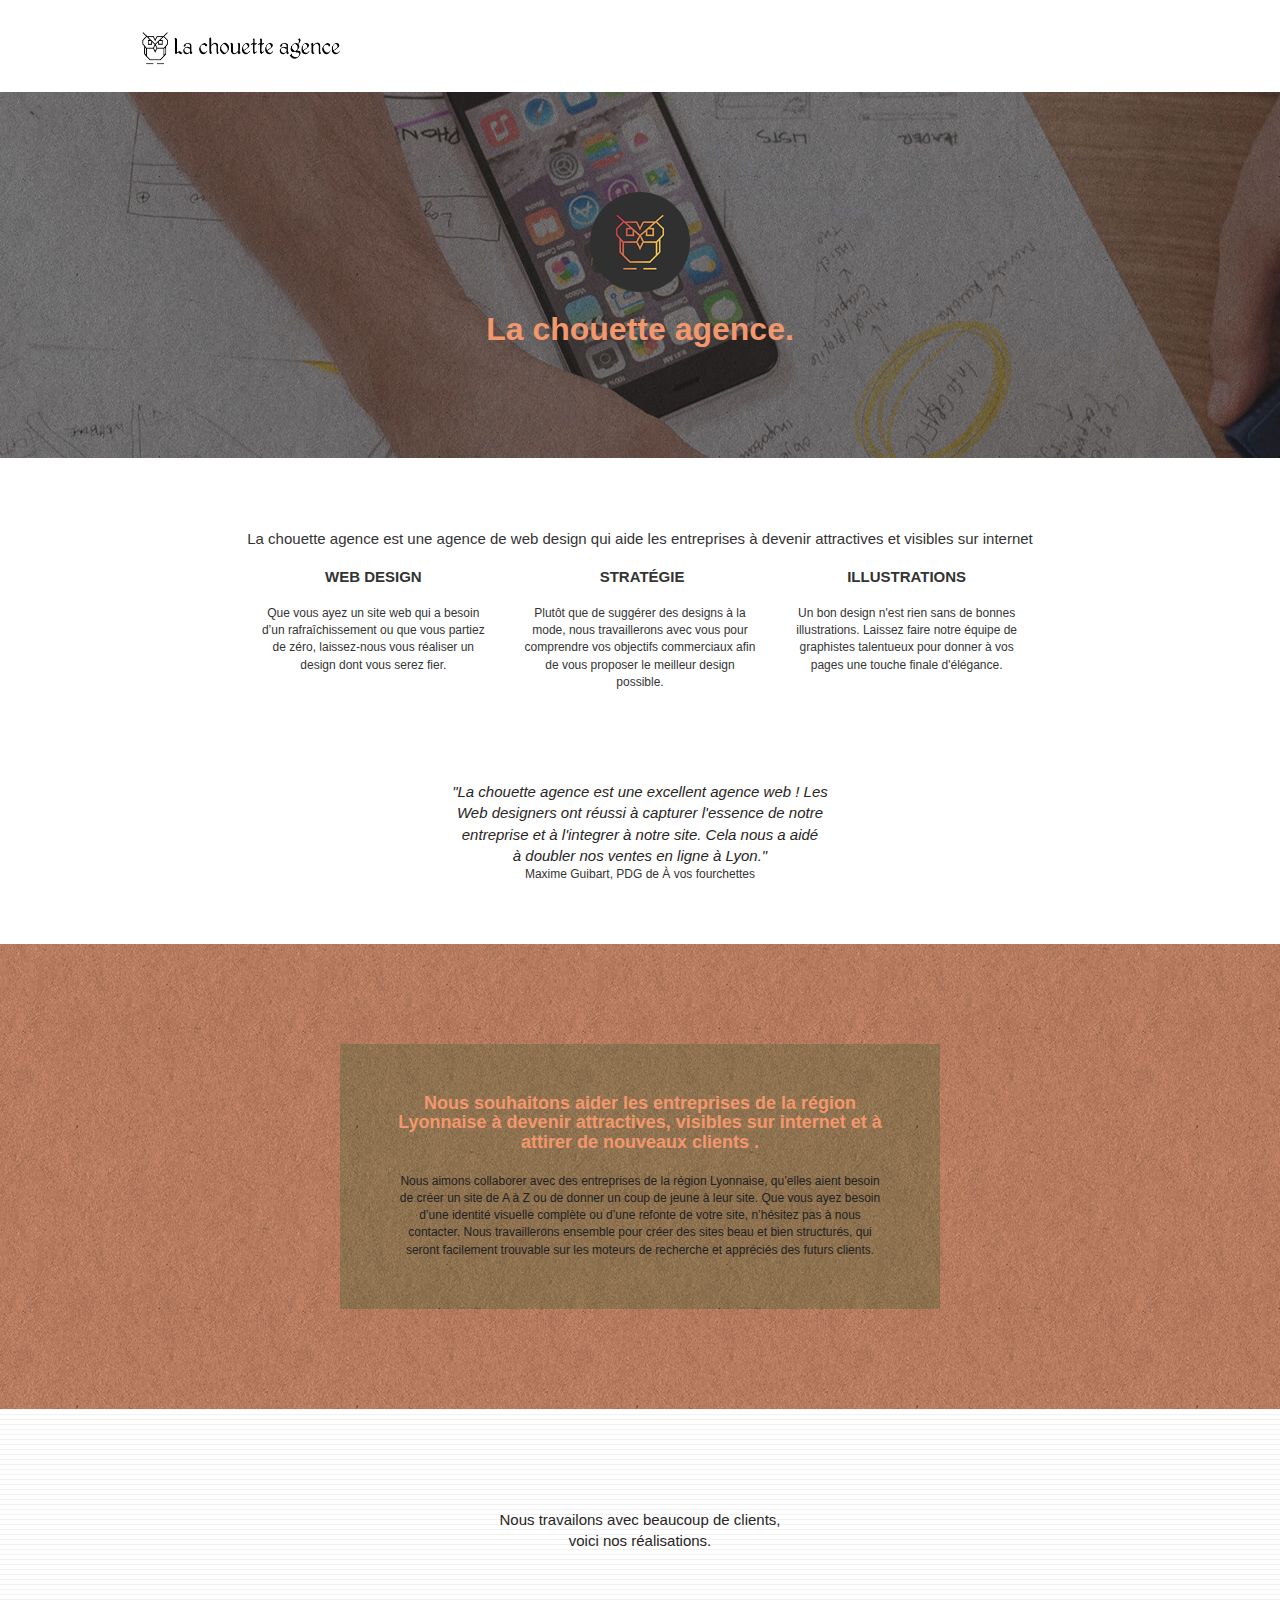
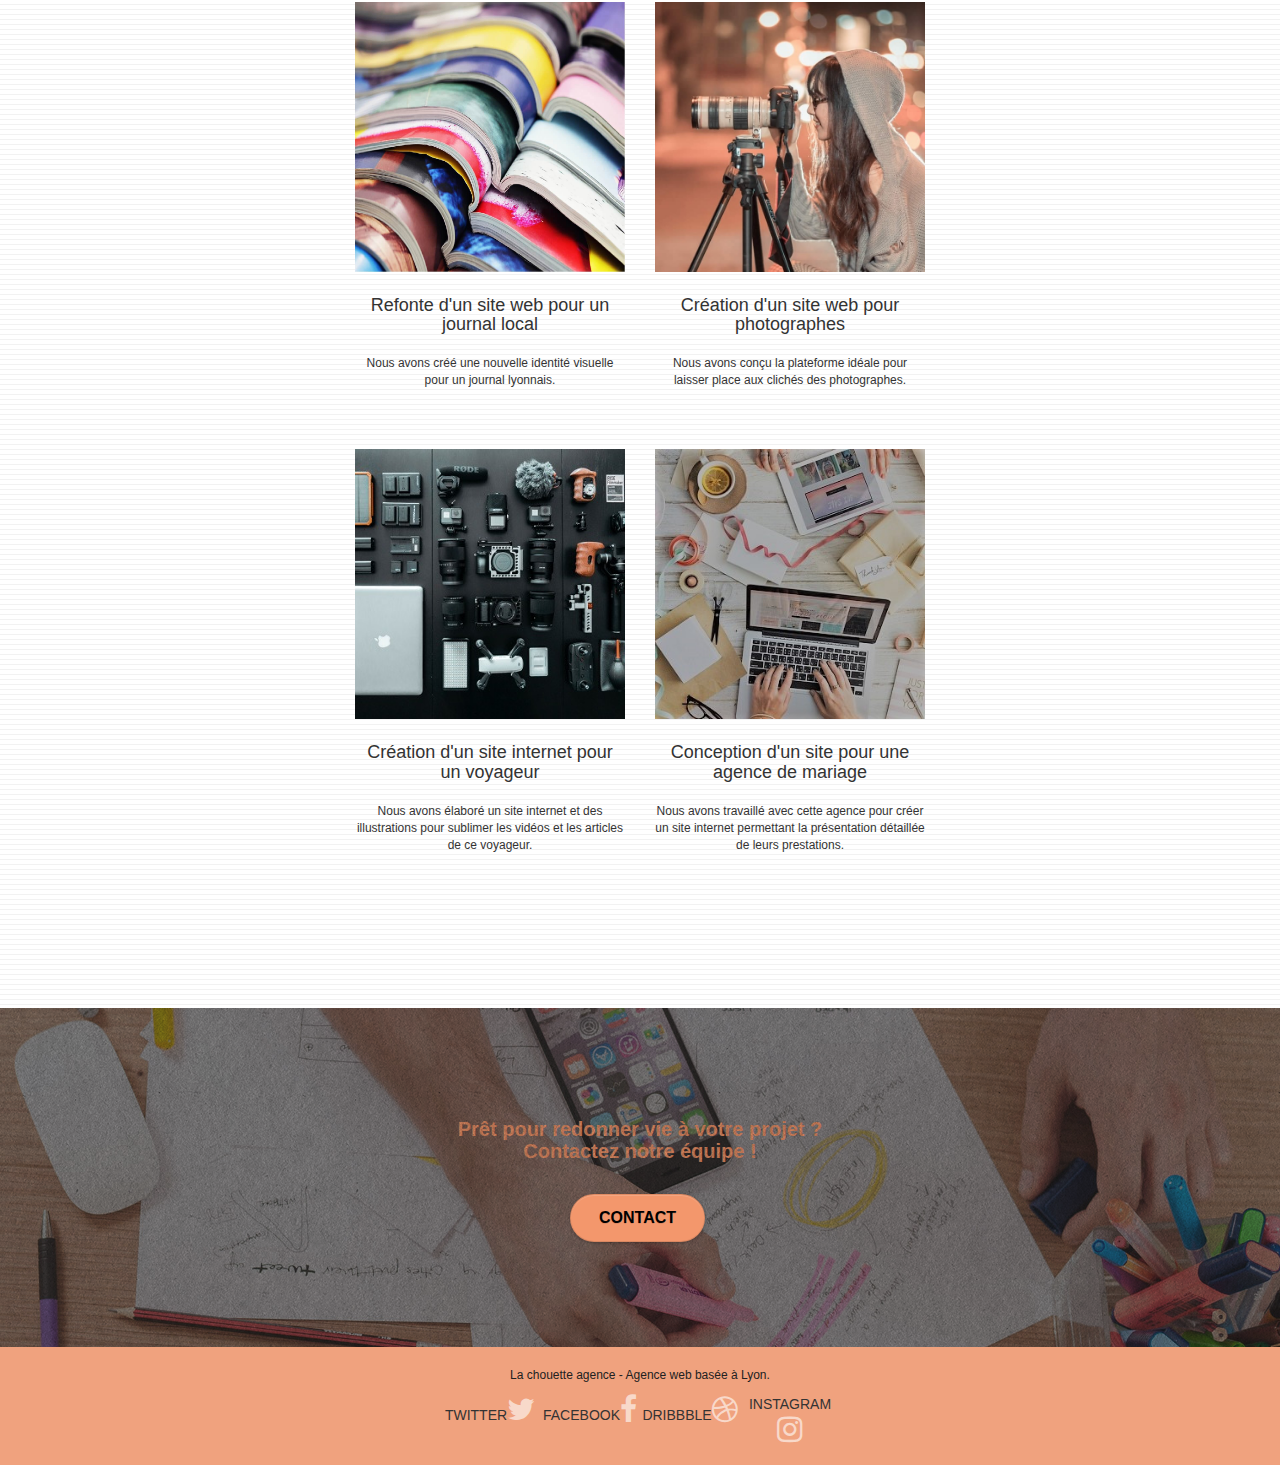
==== commit bd5cc9ad: "SEO" ====
--- a/optimise/index.html
+++ b/optimise/index.html
@@ -237,7 +237,7 @@
 		<div class="  bloc bg-banniere d-bloc bloc-bg-texture texture-paper" id="bloc-5-cta">
 			<div class="container bloc-lg">
 				<div class="row">
-					<h5 class=" text-center tc-white">
+					<h5 class=" text-center  tc-white">
 						Prêt pour redonner vie à votre projet ?<br>Contactez notre équipe !
 					</h5>
 					<div class="col-sm-12 text-center">
@@ -260,22 +260,22 @@
 						<div class="row row-no-gutters social">
 							<div class="col-sm-3">
 								<div class="text-center">
-									<a class="social" href="www.twitter.com"><span class="fa fa-twitter icon-md"></span></a>
+									<a class="social"href="https://twitter.com"> TWITTER<span class="fa fa-twitter icon-md"></span></a>
 								</div>
 							</div>
 							<div class="col-sm-3">
 								<div class="text-center">
-									<a class="social" href="www.facebook.com"><span class="fa fa-facebook icon-md"></span></a>
+									<a class="social" href="https://facebook.com">FACEBOOK<span class="fa fa-facebook icon-md"></span></a>
 								</div>
 							</div>
 							<div class="col-sm-3">
 								<div class="text-center">
-									<a class="social" href="www.dribbble.com"><span class="fa fa-dribbble icon-md"></span></a>
+									<a class="social" href="https://dribbble.com">DRIBBBLE<span class="fa fa-dribbble icon-md"></span></a>
 								</div>
 							</div>
 							<div class="col-sm-3">
 								<div class="text-center">
-									<a class="social" href="www.instagram.com"><span
+									<a class="social" href="https://www.instagram.com/?hl=fr">INSTAGRAM<span
 											class="fa fa-instagram icon-md"></span></a>
 								</div>
 							</div>
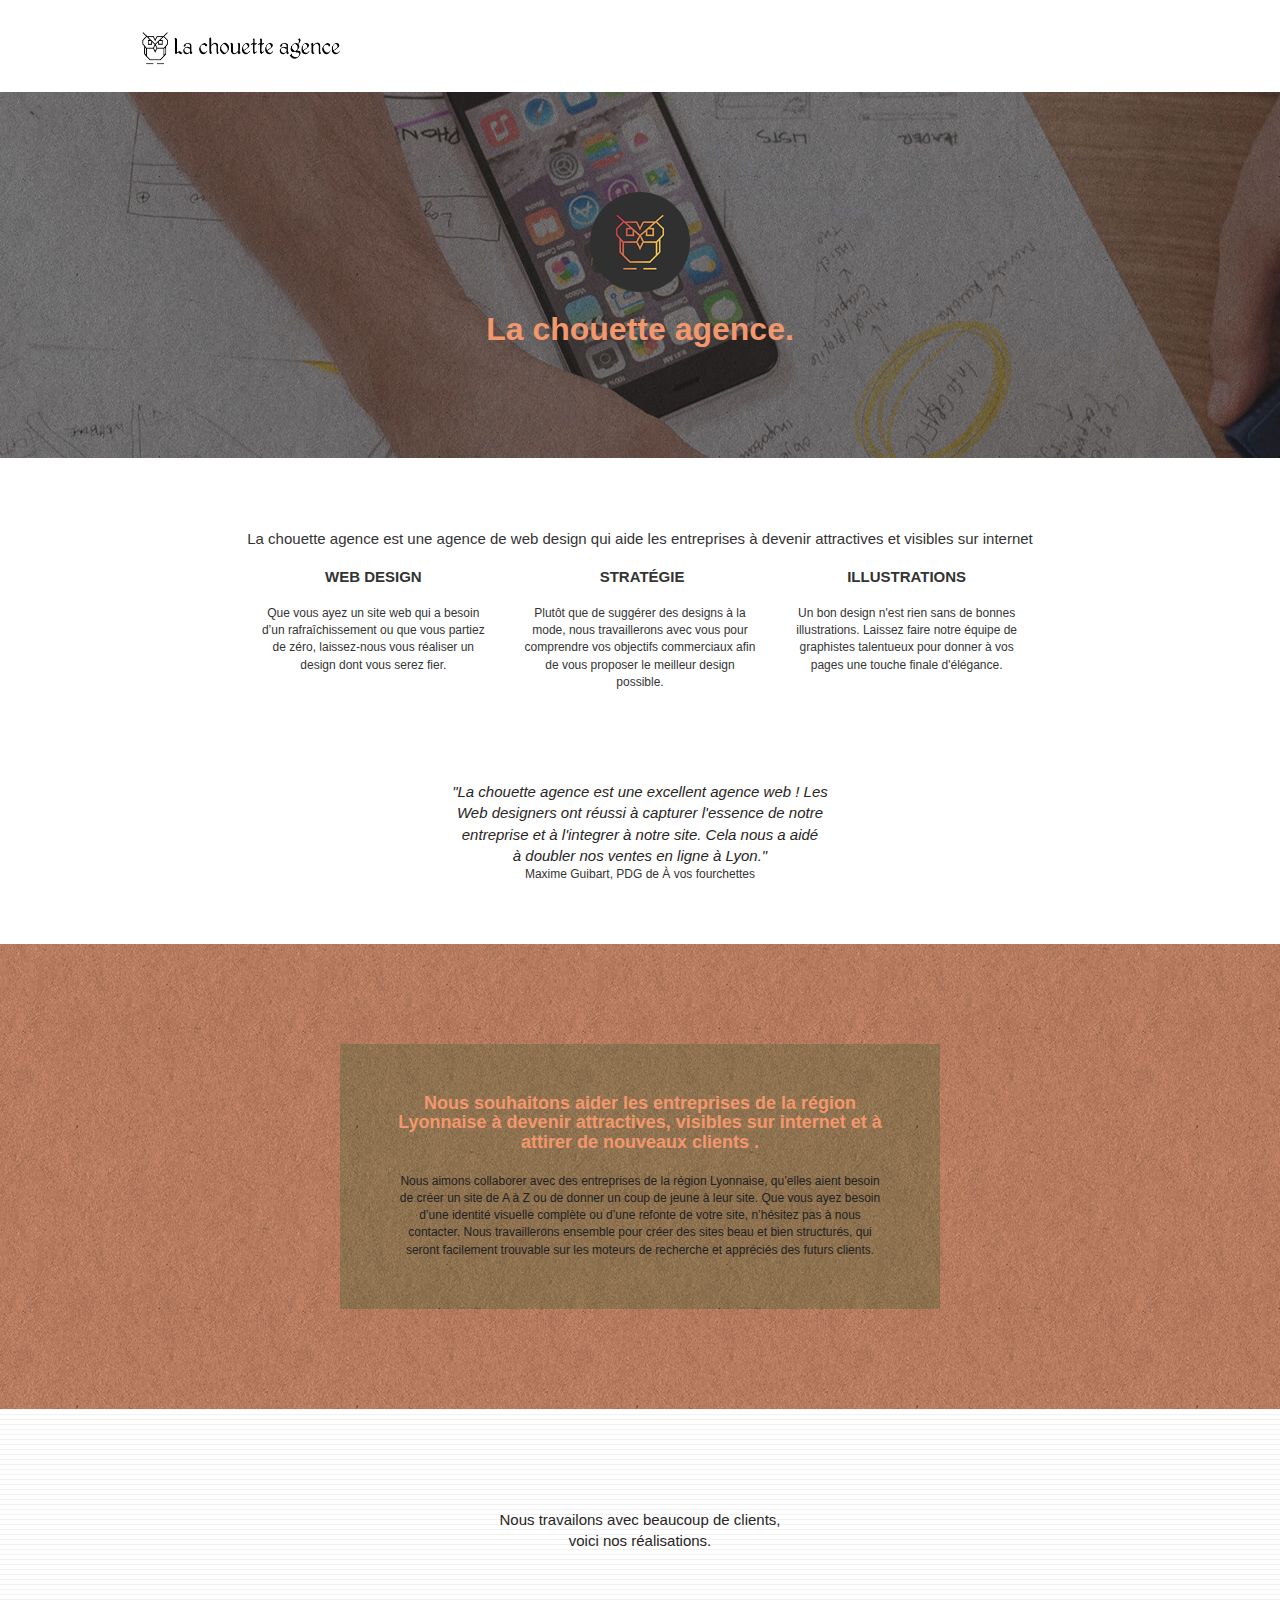
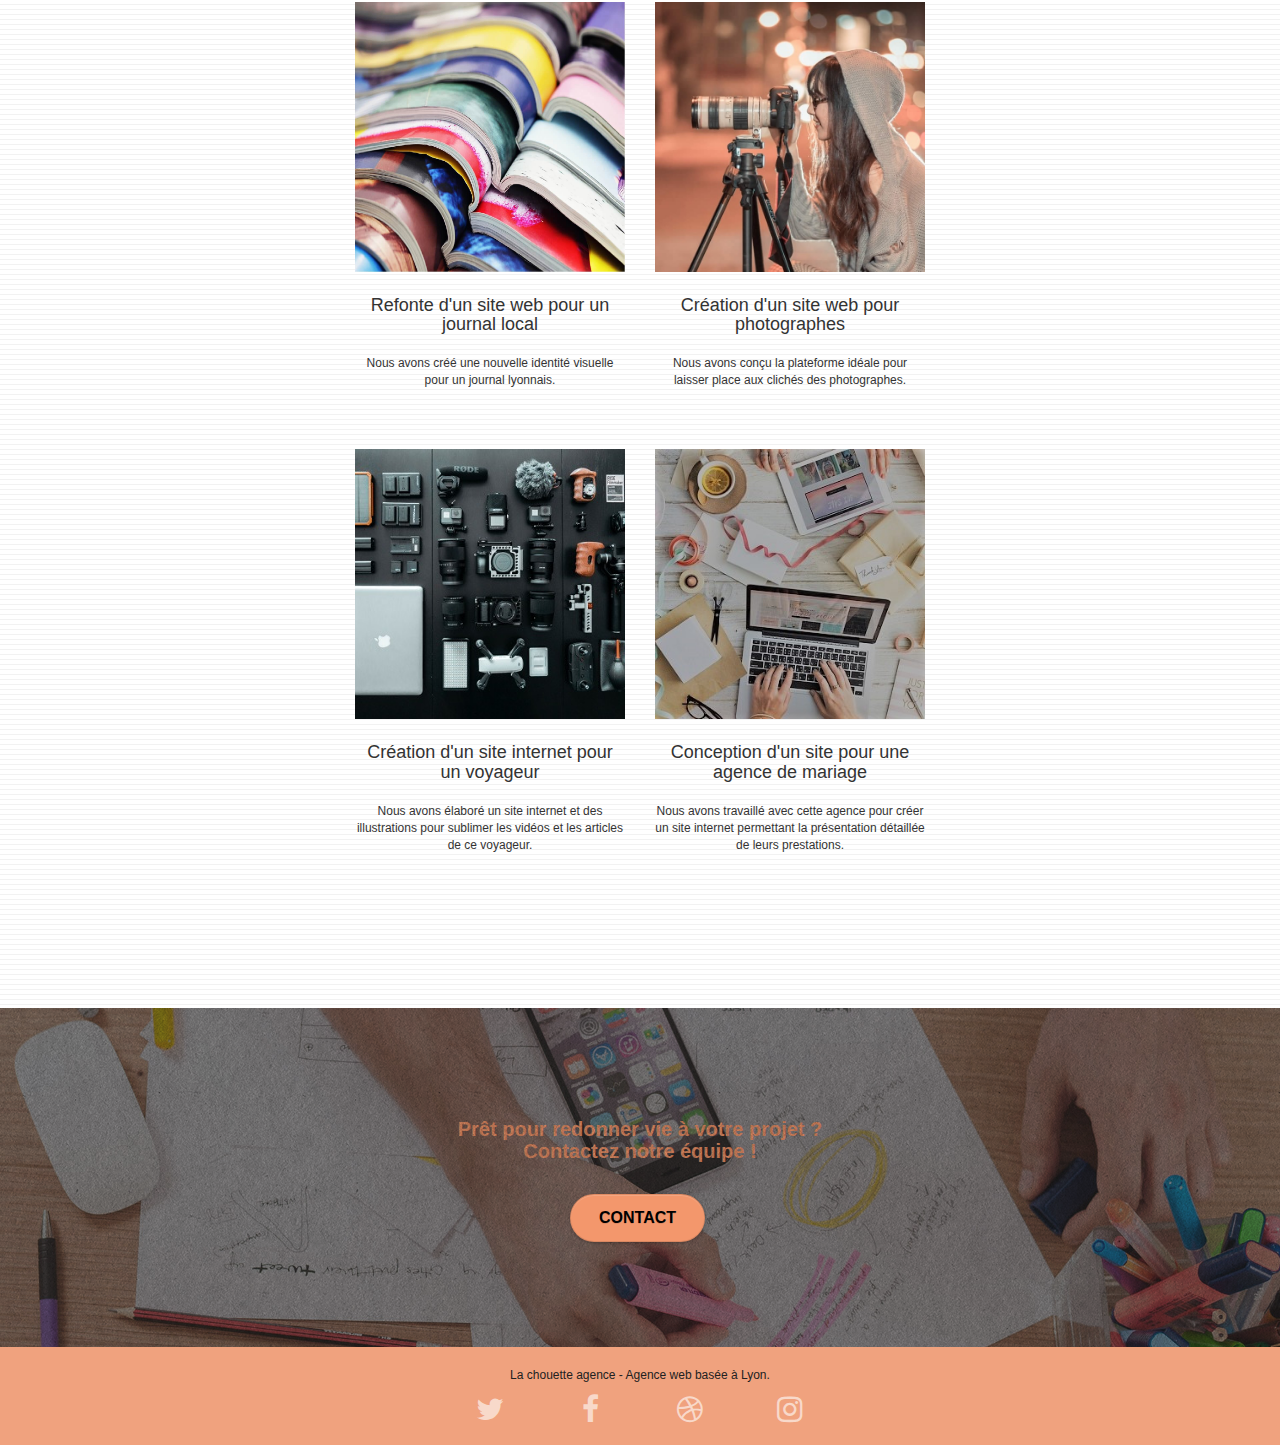
==== commit c64b6a02: "seo" ====
--- a/optimise/index.html
+++ b/optimise/index.html
@@ -260,22 +260,22 @@
 						<div class="row row-no-gutters social">
 							<div class="col-sm-3">
 								<div class="text-center">
-									<a class="social"href="https://twitter.com"> TWITTER<span class="fa fa-twitter icon-md"></span></a>
+									<a class="social"href="https://twitter.com"> <span class="fa fa-twitter icon-md"></span></a>
 								</div>
 							</div>
 							<div class="col-sm-3">
 								<div class="text-center">
-									<a class="social" href="https://facebook.com">FACEBOOK<span class="fa fa-facebook icon-md"></span></a>
+									<a class="social orange" href="https://facebook.com"> <span class="fa fa-facebook icon-md"></span></a>
 								</div>
 							</div>
 							<div class="col-sm-3">
 								<div class="text-center">
-									<a class="social" href="https://dribbble.com">DRIBBBLE<span class="fa fa-dribbble icon-md"></span></a>
+									<a class="social" href="https://dribbble.com"> <span class="fa fa-dribbble icon-md"></span></a>
 								</div>
 							</div>
 							<div class="col-sm-3">
 								<div class="text-center">
-									<a class="social" href="https://www.instagram.com/?hl=fr">INSTAGRAM<span
+									<a class="social" href="https://www.instagram.com/?hl=fr"> <span
 											class="fa fa-instagram icon-md"></span></a>
 								</div>
 							</div>
--- a/optimise/style.css
+++ b/optimise/style.css
@@ -99,7 +99,9 @@
 .b-parallax {
     background-attachment: fixed;
 }
-
+.orange {
+    color: #f0a27e;
+}
 .d-bloc {
     color: rgba(255, 255, 255, .7);
 }
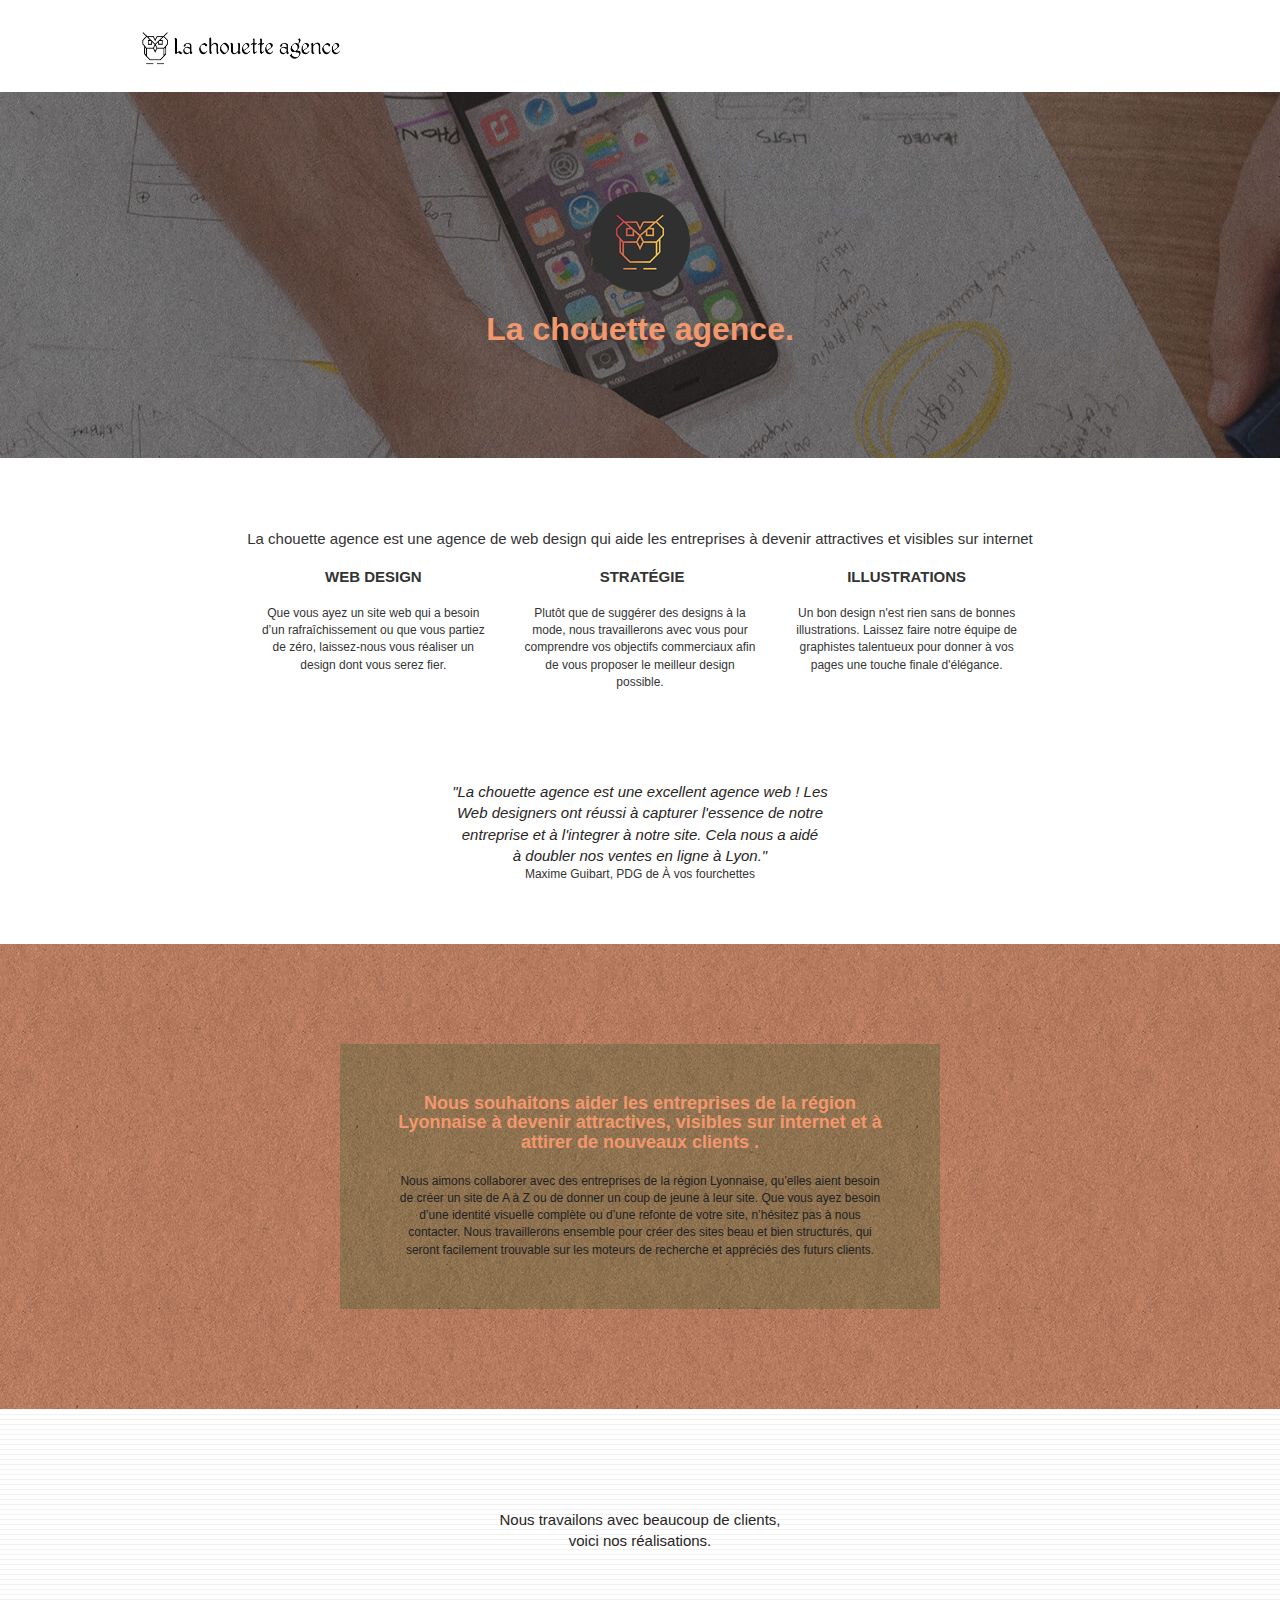
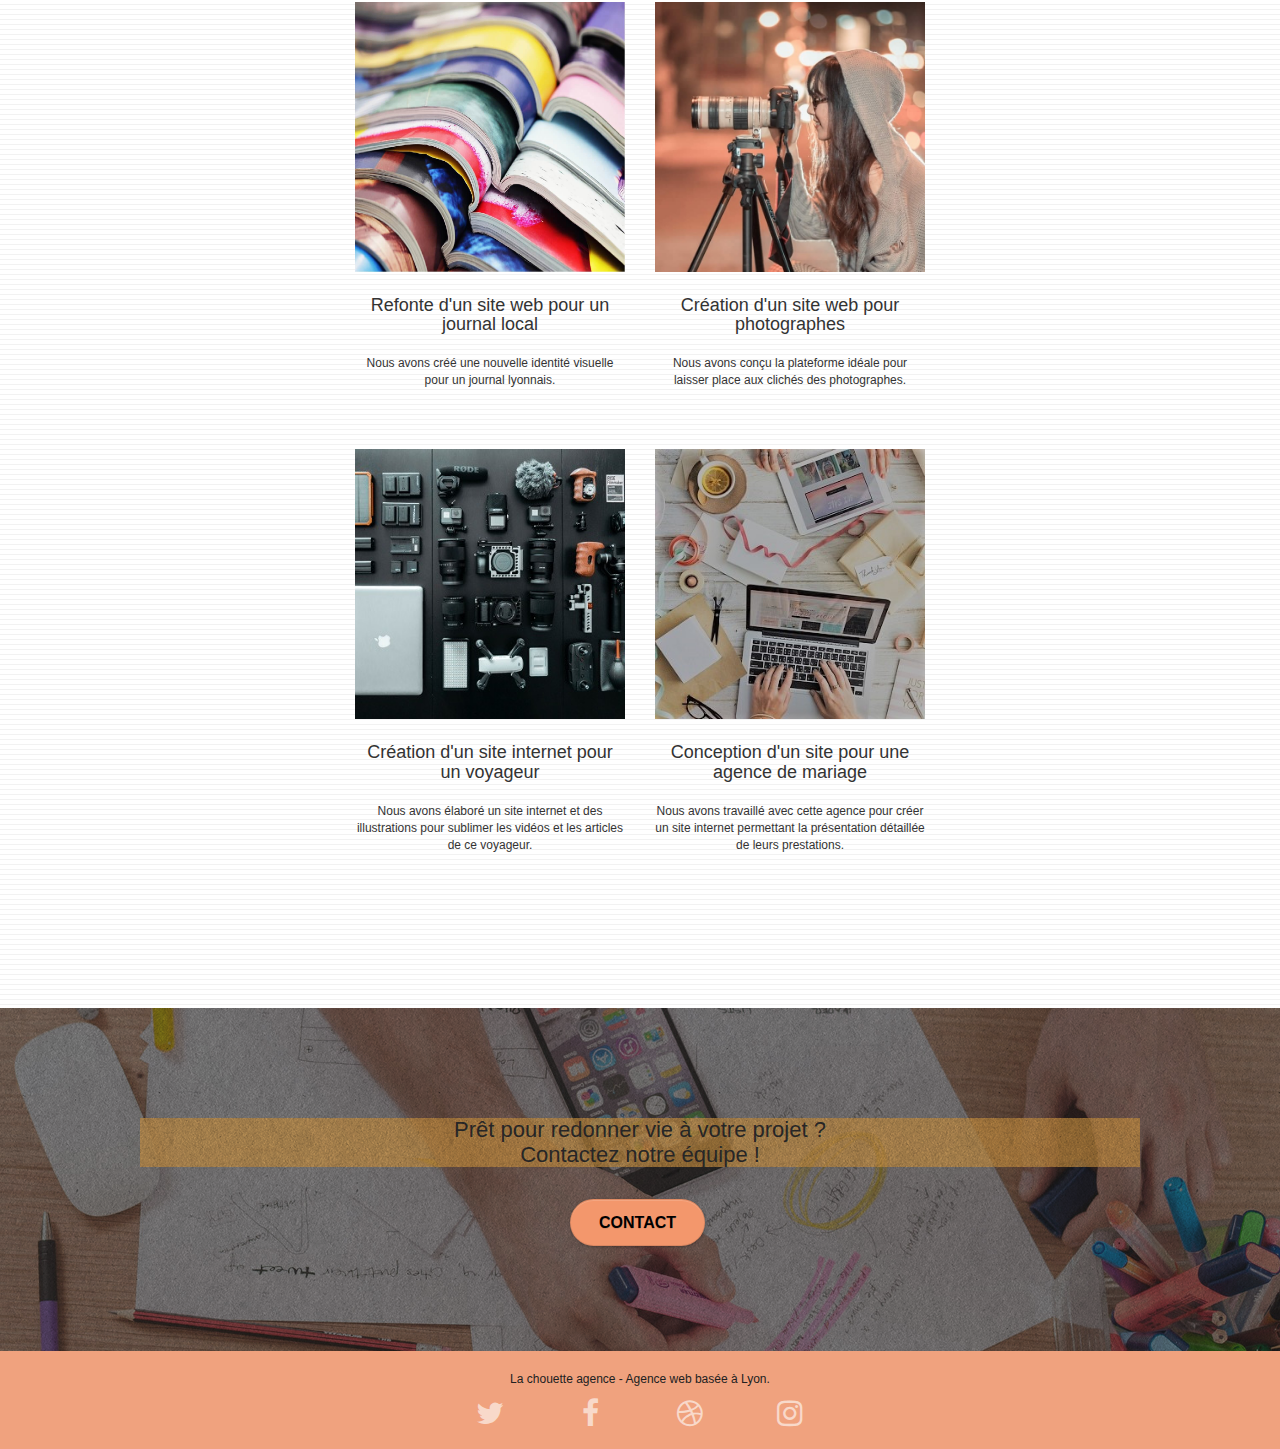
==== commit 9688b458: "seo" ====
--- a/optimise/index.html
+++ b/optimise/index.html
@@ -236,8 +236,8 @@
 		<!-- bloc-5-cta -->
 		<div class="  bloc bg-banniere d-bloc bloc-bg-texture texture-paper" id="bloc-5-cta">
 			<div class="container bloc-lg">
-				<div class="row">
-					<h5 class=" text-center  tc-white">
+				<div class="row8">
+					<h5 class=" text-center  ">
 						Prêt pour redonner vie à votre projet ?<br>Contactez notre équipe !
 					</h5>
 					<div class="col-sm-12 text-center">
--- a/optimise/style.css
+++ b/optimise/style.css
@@ -99,9 +99,7 @@
 .b-parallax {
     background-attachment: fixed;
 }
-.orange {
-    color: #f0a27e;
-}
+
 .d-bloc {
     color: rgba(255, 255, 255, .7);
 }
@@ -754,7 +752,9 @@
 .portfolio-thumb {
     margin-bottom: 24px;
 }
-
+.row8{
+    background-color: #f0ad4eb3;
+}
 .portfolio-row {
     margin-bottom: 44px;
     margin-top: 50px;
@@ -791,7 +791,7 @@
     font-weight: bolder;
 }
 h5{
-    font-size: 2rem;
+    font-size: 2.2rem;
    
 }
 
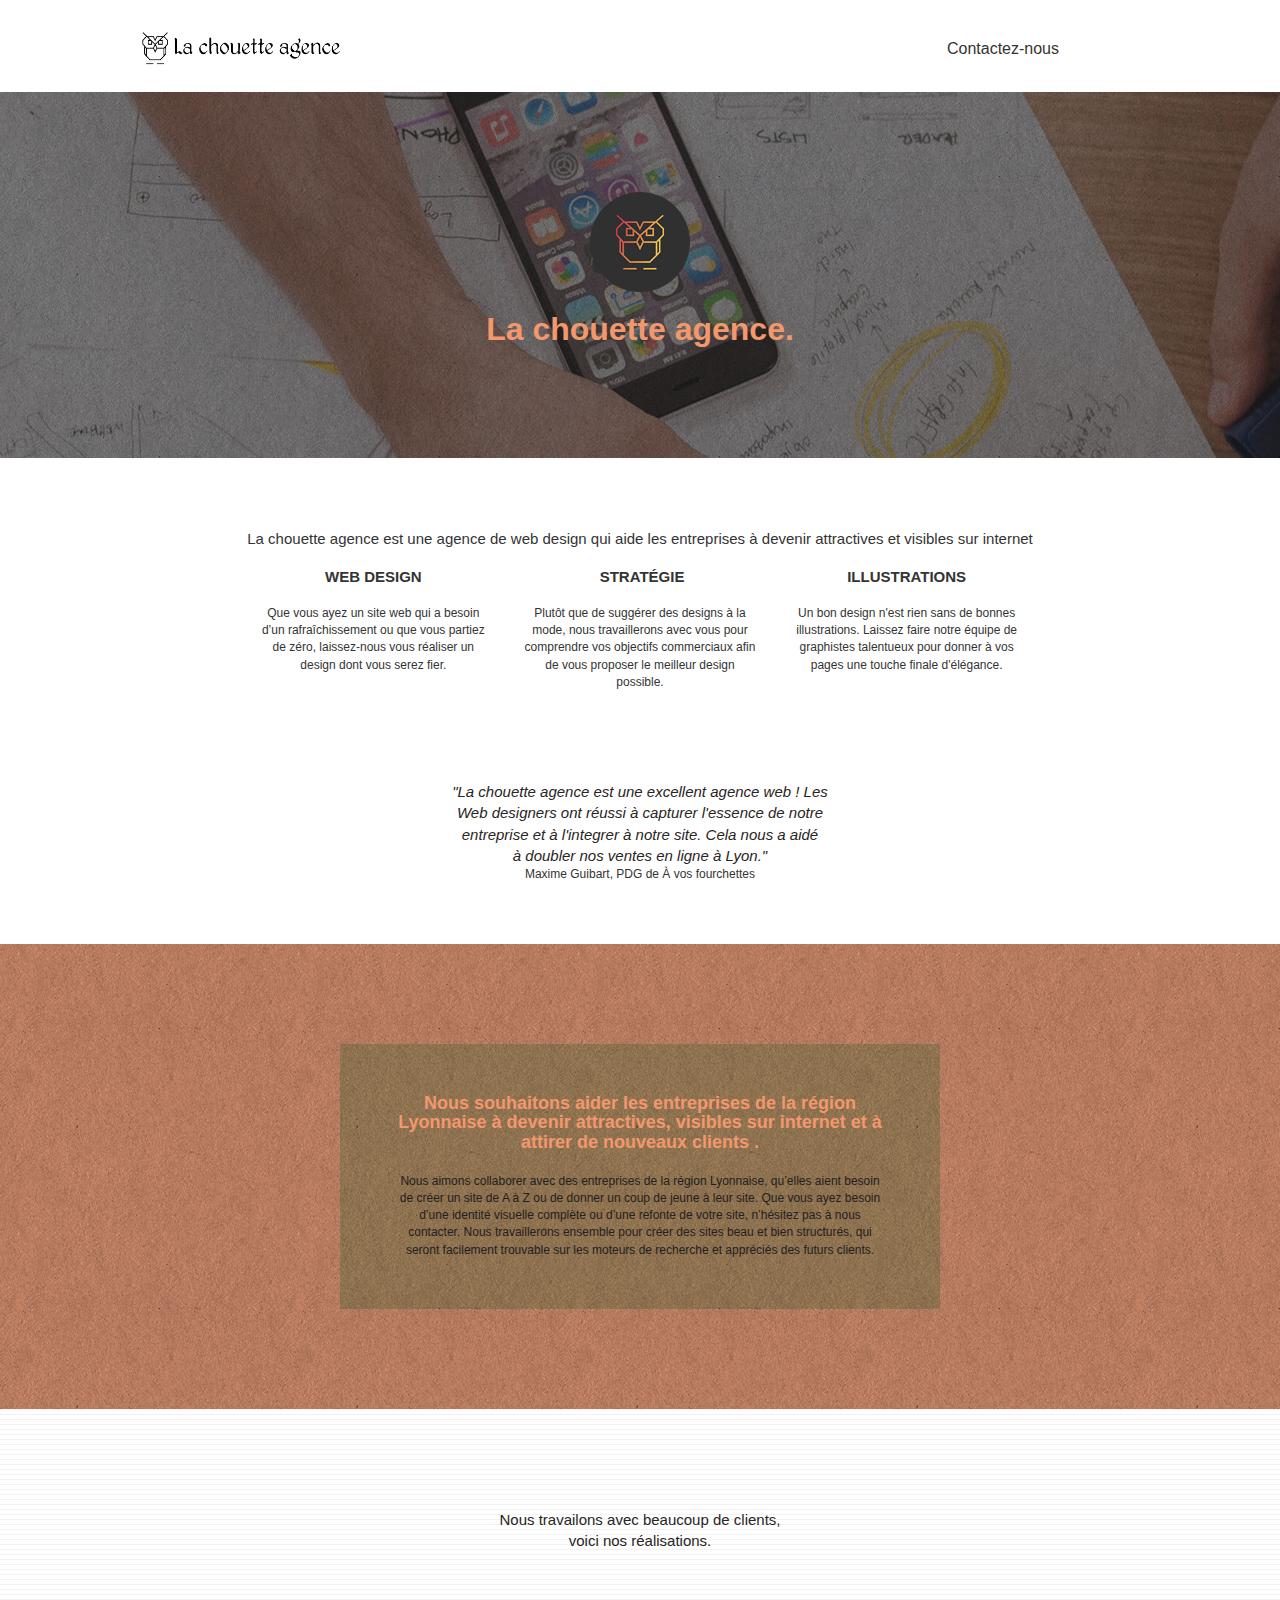
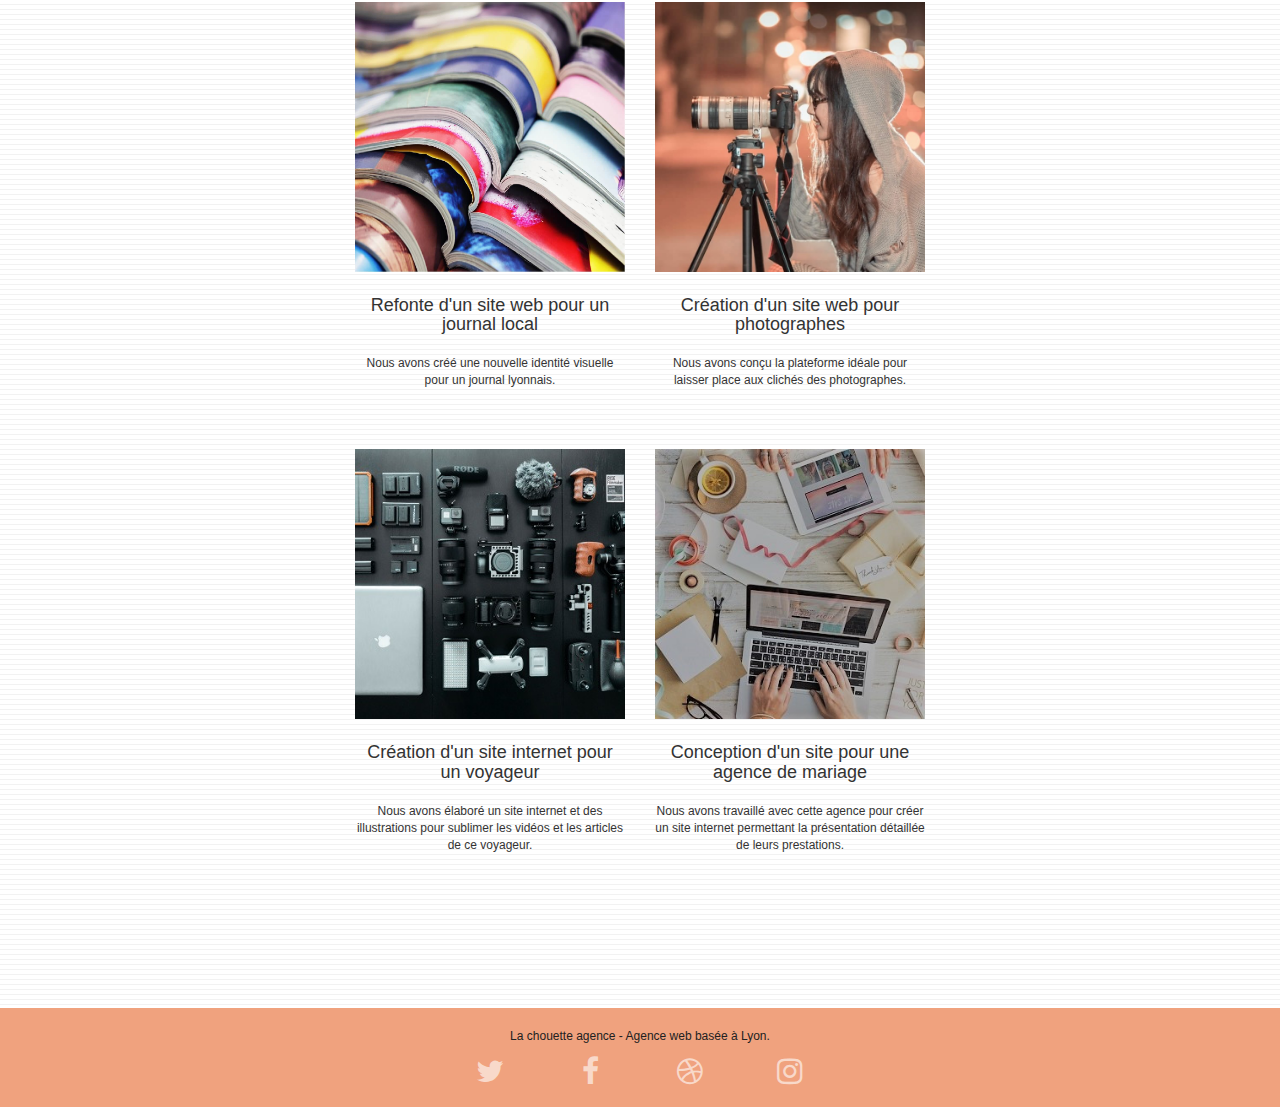
==== commit 94d69c95: "seo taille" ====
--- a/optimise/index.html
+++ b/optimise/index.html
@@ -53,6 +53,13 @@
 							<span class="sr-only">Toggle navigation</span><span class="icon-bar"></span><span
 								class="icon-bar"></span><span class="icon-bar"></span>
 						</button>
+					</div>
+					<div class="collapse navbar-collapse navbar-1 special-dropdown-nav">
+						<ul class="site-navigation nav navbar-nav">													
+							<li>
+								<a href="page2.html">Contactez-nous</a>
+							</li>
+						</ul>
 					</div>
 					
 
@@ -232,23 +239,6 @@
 			</div>
 		</div>
 		<!-- bloc-4-portfolio END -->
-
-		<!-- bloc-5-cta -->
-		<div class="  bloc bg-banniere d-bloc bloc-bg-texture texture-paper" id="bloc-5-cta">
-			<div class="container bloc-lg">
-				<div class="row8">
-					<h5 class=" text-center  ">
-						Prêt pour redonner vie à votre projet ?<br>Contactez notre équipe !
-					</h5>
-					<div class="col-sm-12 text-center">
-						<a href="page2.html"
-							class="btn btn-atomic-tangerine btn-clean btn-rd btn-lg cta-hero">Contact</a>
-					</div>
-				</div>
-			</div>
-		</div>
-		<!-- bloc-5-cta END -->
-
 		<!-- Footer - bloc-8 -->
 		<div class="bloc bgc-atomic-tangerine d-bloc" id="bloc-8">
 			<div class="container bloc-sm">
@@ -260,22 +250,22 @@
 						<div class="row row-no-gutters social">
 							<div class="col-sm-3">
 								<div class="text-center">
-									<a class="social"href="https://twitter.com"> <span class="fa fa-twitter icon-md"></span></a>
-								</div>
-							</div>
-							<div class="col-sm-3">
-								<div class="text-center">
-									<a class="social orange" href="https://facebook.com"> <span class="fa fa-facebook icon-md"></span></a>
-								</div>
-							</div>
-							<div class="col-sm-3">
-								<div class="text-center">
-									<a class="social" href="https://dribbble.com"> <span class="fa fa-dribbble icon-md"></span></a>
-								</div>
-							</div>
-							<div class="col-sm-3">
-								<div class="text-center">
-									<a class="social" href="https://www.instagram.com/?hl=fr"> <span
+									<a class="social  "href="https://twitter.com"><p class="orange">T</p> <span class="fa fa-twitter icon-md"></span></a>
+								</div>
+							</div>
+							<div class="col-sm-3">
+								<div class="text-center">
+									<a class="social " href="https://facebook.com"><p class="orange">T</p><span class="fa fa-facebook icon-md"></span></a>
+								</div>
+							</div>
+							<div class="col-sm-3">
+								<div class="text-center">
+									<a class="social " href="https://dribbble.com"><p class="orange">T</p><span class="fa fa-dribbble icon-md"></span></a>
+								</div>
+							</div>
+							<div class="col-sm-3">
+								<div class="text-center">
+									<a class="social " href="https://www.instagram.com/?hl=fr"><p class="orange">T</p><span
 											class="fa fa-instagram icon-md"></span></a>
 								</div>
 							</div>
--- a/optimise/style.css
+++ b/optimise/style.css
@@ -234,7 +234,9 @@
 .l-bloc p a {
     color: rgba(0, 0, 0, .6);
 }
-
+.orange{
+    display: none;
+}
 .d-bloc .panel .a-btn:hover,
 .l-bloc .a-btn:hover,
 .l-bloc .navbar a:hover,
